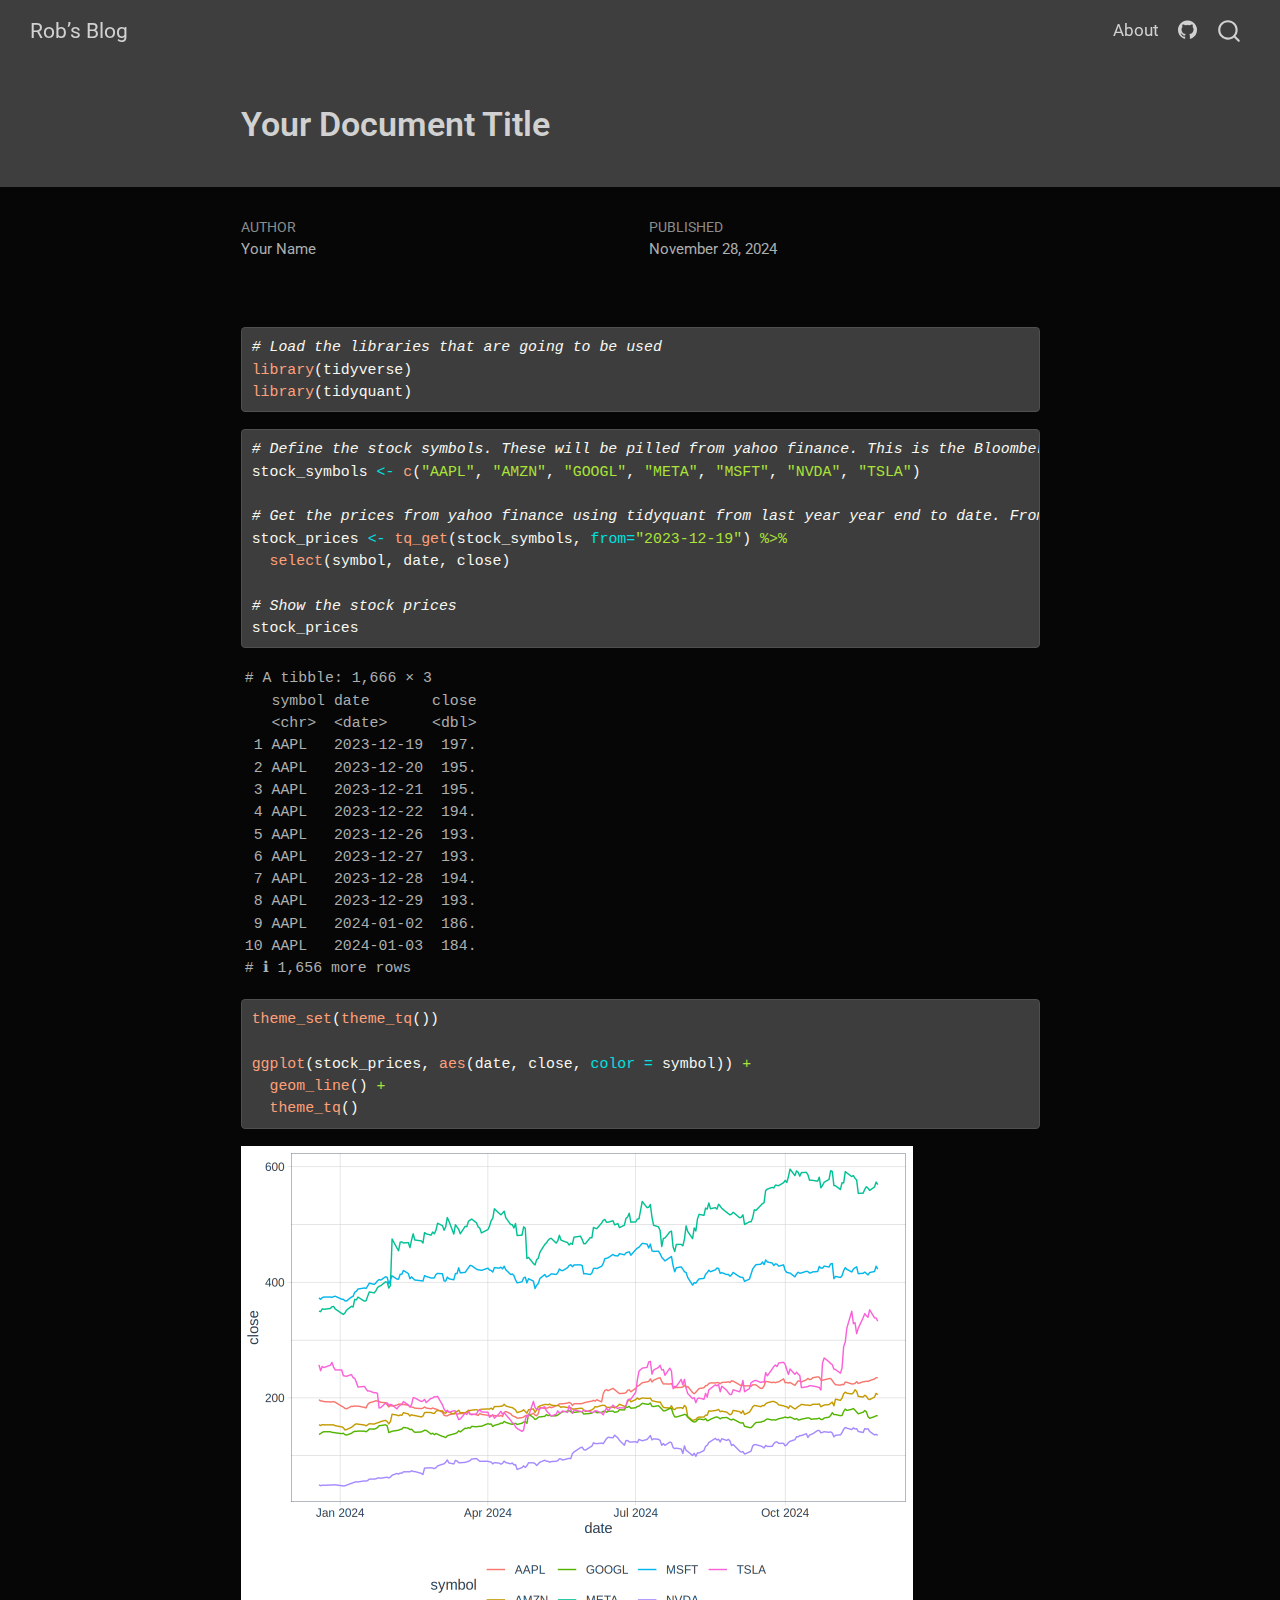
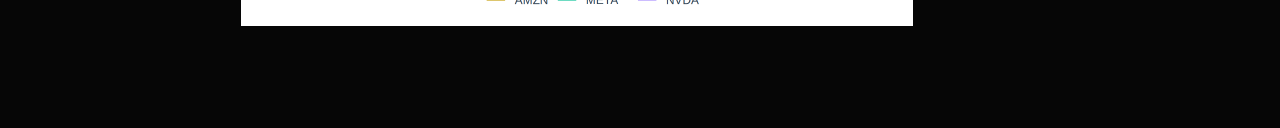
==== docs/posts/best-worst-market-returns2024/index.html @ 0ad59c63 "Commits for first blog" ====
<!DOCTYPE html>
<html xmlns="http://www.w3.org/1999/xhtml" lang="en" xml:lang="en"><head>

<meta charset="utf-8">
<meta name="generator" content="quarto-1.5.57">

<meta name="viewport" content="width=device-width, initial-scale=1.0, user-scalable=yes">

<meta name="author" content="Your Name">
<meta name="dcterms.date" content="2024-11-28">

<title>Your Document Title – Rob’s Blog</title>
<style>
code{white-space: pre-wrap;}
span.smallcaps{font-variant: small-caps;}
div.columns{display: flex; gap: min(4vw, 1.5em);}
div.column{flex: auto; overflow-x: auto;}
div.hanging-indent{margin-left: 1.5em; text-indent: -1.5em;}
ul.task-list{list-style: none;}
ul.task-list li input[type="checkbox"] {
  width: 0.8em;
  margin: 0 0.8em 0.2em -1em; /* quarto-specific, see https://github.com/quarto-dev/quarto-cli/issues/4556 */ 
  vertical-align: middle;
}
/* CSS for syntax highlighting */
pre > code.sourceCode { white-space: pre; position: relative; }
pre > code.sourceCode > span { line-height: 1.25; }
pre > code.sourceCode > span:empty { height: 1.2em; }
.sourceCode { overflow: visible; }
code.sourceCode > span { color: inherit; text-decoration: inherit; }
div.sourceCode { margin: 1em 0; }
pre.sourceCode { margin: 0; }
@media screen {
div.sourceCode { overflow: auto; }
}
@media print {
pre > code.sourceCode { white-space: pre-wrap; }
pre > code.sourceCode > span { display: inline-block; text-indent: -5em; padding-left: 5em; }
}
pre.numberSource code
  { counter-reset: source-line 0; }
pre.numberSource code > span
  { position: relative; left: -4em; counter-increment: source-line; }
pre.numberSource code > span > a:first-child::before
  { content: counter(source-line);
    position: relative; left: -1em; text-align: right; vertical-align: baseline;
    border: none; display: inline-block;
    -webkit-touch-callout: none; -webkit-user-select: none;
    -khtml-user-select: none; -moz-user-select: none;
    -ms-user-select: none; user-select: none;
    padding: 0 4px; width: 4em;
  }
pre.numberSource { margin-left: 3em;  padding-left: 4px; }
div.sourceCode
  {   }
@media screen {
pre > code.sourceCode > span > a:first-child::before { text-decoration: underline; }
}
</style>


<script src="../../site_libs/quarto-nav/quarto-nav.js"></script>
<script src="../../site_libs/quarto-nav/headroom.min.js"></script>
<script src="../../site_libs/clipboard/clipboard.min.js"></script>
<script src="../../site_libs/quarto-search/autocomplete.umd.js"></script>
<script src="../../site_libs/quarto-search/fuse.min.js"></script>
<script src="../../site_libs/quarto-search/quarto-search.js"></script>
<meta name="quarto:offset" content="../../">
<script src="../../site_libs/quarto-html/quarto.js"></script>
<script src="../../site_libs/quarto-html/popper.min.js"></script>
<script src="../../site_libs/quarto-html/tippy.umd.min.js"></script>
<script src="../../site_libs/quarto-html/anchor.min.js"></script>
<link href="../../site_libs/quarto-html/tippy.css" rel="stylesheet">
<link href="../../site_libs/quarto-html/quarto-syntax-highlighting-dark.css" rel="stylesheet" id="quarto-text-highlighting-styles">
<script src="../../site_libs/bootstrap/bootstrap.min.js"></script>
<link href="../../site_libs/bootstrap/bootstrap-icons.css" rel="stylesheet">
<link href="../../site_libs/bootstrap/bootstrap.min.css" rel="stylesheet" id="quarto-bootstrap" data-mode="dark">
<script id="quarto-search-options" type="application/json">{
  "location": "navbar",
  "copy-button": false,
  "collapse-after": 3,
  "panel-placement": "end",
  "type": "overlay",
  "limit": 50,
  "keyboard-shortcut": [
    "f",
    "/",
    "s"
  ],
  "show-item-context": false,
  "language": {
    "search-no-results-text": "No results",
    "search-matching-documents-text": "matching documents",
    "search-copy-link-title": "Copy link to search",
    "search-hide-matches-text": "Hide additional matches",
    "search-more-match-text": "more match in this document",
    "search-more-matches-text": "more matches in this document",
    "search-clear-button-title": "Clear",
    "search-text-placeholder": "",
    "search-detached-cancel-button-title": "Cancel",
    "search-submit-button-title": "Submit",
    "search-label": "Search"
  }
}</script>


<link rel="stylesheet" href="../../styles.css">
</head>

<body class="nav-fixed fullcontent">

<div id="quarto-search-results"></div>
  <header id="quarto-header" class="headroom fixed-top quarto-banner">
    <nav class="navbar navbar-expand-lg " data-bs-theme="dark">
      <div class="navbar-container container-fluid">
      <div class="navbar-brand-container mx-auto">
    <a class="navbar-brand" href="../../index.html">
    <span class="navbar-title">Rob’s Blog</span>
    </a>
  </div>
            <div id="quarto-search" class="" title="Search"></div>
          <button class="navbar-toggler" type="button" data-bs-toggle="collapse" data-bs-target="#navbarCollapse" aria-controls="navbarCollapse" role="menu" aria-expanded="false" aria-label="Toggle navigation" onclick="if (window.quartoToggleHeadroom) { window.quartoToggleHeadroom(); }">
  <span class="navbar-toggler-icon"></span>
</button>
          <div class="collapse navbar-collapse" id="navbarCollapse">
            <ul class="navbar-nav navbar-nav-scroll ms-auto">
  <li class="nav-item">
    <a class="nav-link" href="../../about.html"> 
<span class="menu-text">About</span></a>
  </li>  
  <li class="nav-item compact">
    <a class="nav-link" href="https://github.com/FranklinTheTank"> <i class="bi bi-github" role="img">
</i> 
<span class="menu-text"></span></a>
  </li>  
</ul>
          </div> <!-- /navcollapse -->
            <div class="quarto-navbar-tools">
</div>
      </div> <!-- /container-fluid -->
    </nav>
</header>
<!-- content -->
<header id="title-block-header" class="quarto-title-block default page-columns page-full">
  <div class="quarto-title-banner page-columns page-full">
    <div class="quarto-title column-body">
      <h1 class="title">Your Document Title</h1>
                      </div>
  </div>
    
  
  <div class="quarto-title-meta">

      <div>
      <div class="quarto-title-meta-heading">Author</div>
      <div class="quarto-title-meta-contents">
               <p>Your Name </p>
            </div>
    </div>
      
      <div>
      <div class="quarto-title-meta-heading">Published</div>
      <div class="quarto-title-meta-contents">
        <p class="date">November 28, 2024</p>
      </div>
    </div>
    
      
    </div>
    
  
  </header><div id="quarto-content" class="quarto-container page-columns page-rows-contents page-layout-article page-navbar">
<!-- sidebar -->
<!-- margin-sidebar -->
    
<!-- main -->
<main class="content quarto-banner-title-block" id="quarto-document-content">





<div class="cell">
<div class="sourceCode cell-code" id="cb1"><pre class="sourceCode r code-with-copy"><code class="sourceCode r"><span id="cb1-1"><a href="#cb1-1" aria-hidden="true" tabindex="-1"></a><span class="co"># Load the libraries that are going to be used</span></span>
<span id="cb1-2"><a href="#cb1-2" aria-hidden="true" tabindex="-1"></a><span class="fu">library</span>(tidyverse)</span>
<span id="cb1-3"><a href="#cb1-3" aria-hidden="true" tabindex="-1"></a><span class="fu">library</span>(tidyquant)</span></code><button title="Copy to Clipboard" class="code-copy-button"><i class="bi"></i></button></pre></div>
</div>
<div class="cell">
<div class="sourceCode cell-code" id="cb2"><pre class="sourceCode r code-with-copy"><code class="sourceCode r"><span id="cb2-1"><a href="#cb2-1" aria-hidden="true" tabindex="-1"></a><span class="co"># Define the stock symbols. These will be pilled from yahoo finance. This is the Bloomberg Magnificent 7.</span></span>
<span id="cb2-2"><a href="#cb2-2" aria-hidden="true" tabindex="-1"></a>stock_symbols <span class="ot">&lt;-</span> <span class="fu">c</span>(<span class="st">"AAPL"</span>, <span class="st">"AMZN"</span>, <span class="st">"GOOGL"</span>, <span class="st">"META"</span>, <span class="st">"MSFT"</span>, <span class="st">"NVDA"</span>, <span class="st">"TSLA"</span>)</span>
<span id="cb2-3"><a href="#cb2-3" aria-hidden="true" tabindex="-1"></a></span>
<span id="cb2-4"><a href="#cb2-4" aria-hidden="true" tabindex="-1"></a><span class="co"># Get the prices from yahoo finance using tidyquant from last year year end to date. From the original data that is pulled in, only keep the clsoing price and date for each symbol. IF there are errors, just rerun.``</span></span>
<span id="cb2-5"><a href="#cb2-5" aria-hidden="true" tabindex="-1"></a>stock_prices <span class="ot">&lt;-</span> <span class="fu">tq_get</span>(stock_symbols, <span class="at">from=</span><span class="st">"2023-12-19"</span>) <span class="sc">%&gt;%</span> </span>
<span id="cb2-6"><a href="#cb2-6" aria-hidden="true" tabindex="-1"></a>  <span class="fu">select</span>(symbol, date, close)</span>
<span id="cb2-7"><a href="#cb2-7" aria-hidden="true" tabindex="-1"></a></span>
<span id="cb2-8"><a href="#cb2-8" aria-hidden="true" tabindex="-1"></a><span class="co"># Show the stock prices</span></span>
<span id="cb2-9"><a href="#cb2-9" aria-hidden="true" tabindex="-1"></a>stock_prices</span></code><button title="Copy to Clipboard" class="code-copy-button"><i class="bi"></i></button></pre></div>
<div class="cell-output cell-output-stdout">
<pre><code># A tibble: 1,666 × 3
   symbol date       close
   &lt;chr&gt;  &lt;date&gt;     &lt;dbl&gt;
 1 AAPL   2023-12-19  197.
 2 AAPL   2023-12-20  195.
 3 AAPL   2023-12-21  195.
 4 AAPL   2023-12-22  194.
 5 AAPL   2023-12-26  193.
 6 AAPL   2023-12-27  193.
 7 AAPL   2023-12-28  194.
 8 AAPL   2023-12-29  193.
 9 AAPL   2024-01-02  186.
10 AAPL   2024-01-03  184.
# ℹ 1,656 more rows</code></pre>
</div>
</div>
<div class="cell">
<div class="sourceCode cell-code" id="cb4"><pre class="sourceCode r code-with-copy"><code class="sourceCode r"><span id="cb4-1"><a href="#cb4-1" aria-hidden="true" tabindex="-1"></a><span class="fu">theme_set</span>(<span class="fu">theme_tq</span>())</span>
<span id="cb4-2"><a href="#cb4-2" aria-hidden="true" tabindex="-1"></a></span>
<span id="cb4-3"><a href="#cb4-3" aria-hidden="true" tabindex="-1"></a><span class="fu">ggplot</span>(stock_prices, <span class="fu">aes</span>(date, close, <span class="at">color =</span> symbol)) <span class="sc">+</span></span>
<span id="cb4-4"><a href="#cb4-4" aria-hidden="true" tabindex="-1"></a>  <span class="fu">geom_line</span>() <span class="sc">+</span></span>
<span id="cb4-5"><a href="#cb4-5" aria-hidden="true" tabindex="-1"></a>  <span class="fu">theme_tq</span>()</span></code><button title="Copy to Clipboard" class="code-copy-button"><i class="bi"></i></button></pre></div>
<div class="cell-output-display">
<div>
<figure class="figure">
<p><img src="index_files/figure-html/unnamed-chunk-3-1.png" class="img-fluid figure-img" width="672"></p>
</figure>
</div>
</div>
</div>



</main> <!-- /main -->
<script id="quarto-html-after-body" type="application/javascript">
window.document.addEventListener("DOMContentLoaded", function (event) {
  const toggleBodyColorMode = (bsSheetEl) => {
    const mode = bsSheetEl.getAttribute("data-mode");
    const bodyEl = window.document.querySelector("body");
    if (mode === "dark") {
      bodyEl.classList.add("quarto-dark");
      bodyEl.classList.remove("quarto-light");
    } else {
      bodyEl.classList.add("quarto-light");
      bodyEl.classList.remove("quarto-dark");
    }
  }
  const toggleBodyColorPrimary = () => {
    const bsSheetEl = window.document.querySelector("link#quarto-bootstrap");
    if (bsSheetEl) {
      toggleBodyColorMode(bsSheetEl);
    }
  }
  toggleBodyColorPrimary();  
  const icon = "";
  const anchorJS = new window.AnchorJS();
  anchorJS.options = {
    placement: 'right',
    icon: icon
  };
  anchorJS.add('.anchored');
  const isCodeAnnotation = (el) => {
    for (const clz of el.classList) {
      if (clz.startsWith('code-annotation-')) {                     
        return true;
      }
    }
    return false;
  }
  const onCopySuccess = function(e) {
    // button target
    const button = e.trigger;
    // don't keep focus
    button.blur();
    // flash "checked"
    button.classList.add('code-copy-button-checked');
    var currentTitle = button.getAttribute("title");
    button.setAttribute("title", "Copied!");
    let tooltip;
    if (window.bootstrap) {
      button.setAttribute("data-bs-toggle", "tooltip");
      button.setAttribute("data-bs-placement", "left");
      button.setAttribute("data-bs-title", "Copied!");
      tooltip = new bootstrap.Tooltip(button, 
        { trigger: "manual", 
          customClass: "code-copy-button-tooltip",
          offset: [0, -8]});
      tooltip.show();    
    }
    setTimeout(function() {
      if (tooltip) {
        tooltip.hide();
        button.removeAttribute("data-bs-title");
        button.removeAttribute("data-bs-toggle");
        button.removeAttribute("data-bs-placement");
      }
      button.setAttribute("title", currentTitle);
      button.classList.remove('code-copy-button-checked');
    }, 1000);
    // clear code selection
    e.clearSelection();
  }
  const getTextToCopy = function(trigger) {
      const codeEl = trigger.previousElementSibling.cloneNode(true);
      for (const childEl of codeEl.children) {
        if (isCodeAnnotation(childEl)) {
          childEl.remove();
        }
      }
      return codeEl.innerText;
  }
  const clipboard = new window.ClipboardJS('.code-copy-button:not([data-in-quarto-modal])', {
    text: getTextToCopy
  });
  clipboard.on('success', onCopySuccess);
  if (window.document.getElementById('quarto-embedded-source-code-modal')) {
    // For code content inside modals, clipBoardJS needs to be initialized with a container option
    // TODO: Check when it could be a function (https://github.com/zenorocha/clipboard.js/issues/860)
    const clipboardModal = new window.ClipboardJS('.code-copy-button[data-in-quarto-modal]', {
      text: getTextToCopy,
      container: window.document.getElementById('quarto-embedded-source-code-modal')
    });
    clipboardModal.on('success', onCopySuccess);
  }
    var localhostRegex = new RegExp(/^(?:http|https):\/\/localhost\:?[0-9]*\//);
    var mailtoRegex = new RegExp(/^mailto:/);
      var filterRegex = new RegExp('/' + window.location.host + '/');
    var isInternal = (href) => {
        return filterRegex.test(href) || localhostRegex.test(href) || mailtoRegex.test(href);
    }
    // Inspect non-navigation links and adorn them if external
 	var links = window.document.querySelectorAll('a[href]:not(.nav-link):not(.navbar-brand):not(.toc-action):not(.sidebar-link):not(.sidebar-item-toggle):not(.pagination-link):not(.no-external):not([aria-hidden]):not(.dropdown-item):not(.quarto-navigation-tool):not(.about-link)');
    for (var i=0; i<links.length; i++) {
      const link = links[i];
      if (!isInternal(link.href)) {
        // undo the damage that might have been done by quarto-nav.js in the case of
        // links that we want to consider external
        if (link.dataset.originalHref !== undefined) {
          link.href = link.dataset.originalHref;
        }
      }
    }
  function tippyHover(el, contentFn, onTriggerFn, onUntriggerFn) {
    const config = {
      allowHTML: true,
      maxWidth: 500,
      delay: 100,
      arrow: false,
      appendTo: function(el) {
          return el.parentElement;
      },
      interactive: true,
      interactiveBorder: 10,
      theme: 'quarto',
      placement: 'bottom-start',
    };
    if (contentFn) {
      config.content = contentFn;
    }
    if (onTriggerFn) {
      config.onTrigger = onTriggerFn;
    }
    if (onUntriggerFn) {
      config.onUntrigger = onUntriggerFn;
    }
    window.tippy(el, config); 
  }
  const noterefs = window.document.querySelectorAll('a[role="doc-noteref"]');
  for (var i=0; i<noterefs.length; i++) {
    const ref = noterefs[i];
    tippyHover(ref, function() {
      // use id or data attribute instead here
      let href = ref.getAttribute('data-footnote-href') || ref.getAttribute('href');
      try { href = new URL(href).hash; } catch {}
      const id = href.replace(/^#\/?/, "");
      const note = window.document.getElementById(id);
      if (note) {
        return note.innerHTML;
      } else {
        return "";
      }
    });
  }
  const xrefs = window.document.querySelectorAll('a.quarto-xref');
  const processXRef = (id, note) => {
    // Strip column container classes
    const stripColumnClz = (el) => {
      el.classList.remove("page-full", "page-columns");
      if (el.children) {
        for (const child of el.children) {
          stripColumnClz(child);
        }
      }
    }
    stripColumnClz(note)
    if (id === null || id.startsWith('sec-')) {
      // Special case sections, only their first couple elements
      const container = document.createElement("div");
      if (note.children && note.children.length > 2) {
        container.appendChild(note.children[0].cloneNode(true));
        for (let i = 1; i < note.children.length; i++) {
          const child = note.children[i];
          if (child.tagName === "P" && child.innerText === "") {
            continue;
          } else {
            container.appendChild(child.cloneNode(true));
            break;
          }
        }
        if (window.Quarto?.typesetMath) {
          window.Quarto.typesetMath(container);
        }
        return container.innerHTML
      } else {
        if (window.Quarto?.typesetMath) {
          window.Quarto.typesetMath(note);
        }
        return note.innerHTML;
      }
    } else {
      // Remove any anchor links if they are present
      const anchorLink = note.querySelector('a.anchorjs-link');
      if (anchorLink) {
        anchorLink.remove();
      }
      if (window.Quarto?.typesetMath) {
        window.Quarto.typesetMath(note);
      }
      // TODO in 1.5, we should make sure this works without a callout special case
      if (note.classList.contains("callout")) {
        return note.outerHTML;
      } else {
        return note.innerHTML;
      }
    }
  }
  for (var i=0; i<xrefs.length; i++) {
    const xref = xrefs[i];
    tippyHover(xref, undefined, function(instance) {
      instance.disable();
      let url = xref.getAttribute('href');
      let hash = undefined; 
      if (url.startsWith('#')) {
        hash = url;
      } else {
        try { hash = new URL(url).hash; } catch {}
      }
      if (hash) {
        const id = hash.replace(/^#\/?/, "");
        const note = window.document.getElementById(id);
        if (note !== null) {
          try {
            const html = processXRef(id, note.cloneNode(true));
            instance.setContent(html);
          } finally {
            instance.enable();
            instance.show();
          }
        } else {
          // See if we can fetch this
          fetch(url.split('#')[0])
          .then(res => res.text())
          .then(html => {
            const parser = new DOMParser();
            const htmlDoc = parser.parseFromString(html, "text/html");
            const note = htmlDoc.getElementById(id);
            if (note !== null) {
              const html = processXRef(id, note);
              instance.setContent(html);
            } 
          }).finally(() => {
            instance.enable();
            instance.show();
          });
        }
      } else {
        // See if we can fetch a full url (with no hash to target)
        // This is a special case and we should probably do some content thinning / targeting
        fetch(url)
        .then(res => res.text())
        .then(html => {
          const parser = new DOMParser();
          const htmlDoc = parser.parseFromString(html, "text/html");
          const note = htmlDoc.querySelector('main.content');
          if (note !== null) {
            // This should only happen for chapter cross references
            // (since there is no id in the URL)
            // remove the first header
            if (note.children.length > 0 && note.children[0].tagName === "HEADER") {
              note.children[0].remove();
            }
            const html = processXRef(null, note);
            instance.setContent(html);
          } 
        }).finally(() => {
          instance.enable();
          instance.show();
        });
      }
    }, function(instance) {
    });
  }
      let selectedAnnoteEl;
      const selectorForAnnotation = ( cell, annotation) => {
        let cellAttr = 'data-code-cell="' + cell + '"';
        let lineAttr = 'data-code-annotation="' +  annotation + '"';
        const selector = 'span[' + cellAttr + '][' + lineAttr + ']';
        return selector;
      }
      const selectCodeLines = (annoteEl) => {
        const doc = window.document;
        const targetCell = annoteEl.getAttribute("data-target-cell");
        const targetAnnotation = annoteEl.getAttribute("data-target-annotation");
        const annoteSpan = window.document.querySelector(selectorForAnnotation(targetCell, targetAnnotation));
        const lines = annoteSpan.getAttribute("data-code-lines").split(",");
        const lineIds = lines.map((line) => {
          return targetCell + "-" + line;
        })
        let top = null;
        let height = null;
        let parent = null;
        if (lineIds.length > 0) {
            //compute the position of the single el (top and bottom and make a div)
            const el = window.document.getElementById(lineIds[0]);
            top = el.offsetTop;
            height = el.offsetHeight;
            parent = el.parentElement.parentElement;
          if (lineIds.length > 1) {
            const lastEl = window.document.getElementById(lineIds[lineIds.length - 1]);
            const bottom = lastEl.offsetTop + lastEl.offsetHeight;
            height = bottom - top;
          }
          if (top !== null && height !== null && parent !== null) {
            // cook up a div (if necessary) and position it 
            let div = window.document.getElementById("code-annotation-line-highlight");
            if (div === null) {
              div = window.document.createElement("div");
              div.setAttribute("id", "code-annotation-line-highlight");
              div.style.position = 'absolute';
              parent.appendChild(div);
            }
            div.style.top = top - 2 + "px";
            div.style.height = height + 4 + "px";
            div.style.left = 0;
            let gutterDiv = window.document.getElementById("code-annotation-line-highlight-gutter");
            if (gutterDiv === null) {
              gutterDiv = window.document.createElement("div");
              gutterDiv.setAttribute("id", "code-annotation-line-highlight-gutter");
              gutterDiv.style.position = 'absolute';
              const codeCell = window.document.getElementById(targetCell);
              const gutter = codeCell.querySelector('.code-annotation-gutter');
              gutter.appendChild(gutterDiv);
            }
            gutterDiv.style.top = top - 2 + "px";
            gutterDiv.style.height = height + 4 + "px";
          }
          selectedAnnoteEl = annoteEl;
        }
      };
      const unselectCodeLines = () => {
        const elementsIds = ["code-annotation-line-highlight", "code-annotation-line-highlight-gutter"];
        elementsIds.forEach((elId) => {
          const div = window.document.getElementById(elId);
          if (div) {
            div.remove();
          }
        });
        selectedAnnoteEl = undefined;
      };
        // Handle positioning of the toggle
    window.addEventListener(
      "resize",
      throttle(() => {
        elRect = undefined;
        if (selectedAnnoteEl) {
          selectCodeLines(selectedAnnoteEl);
        }
      }, 10)
    );
    function throttle(fn, ms) {
    let throttle = false;
    let timer;
      return (...args) => {
        if(!throttle) { // first call gets through
            fn.apply(this, args);
            throttle = true;
        } else { // all the others get throttled
            if(timer) clearTimeout(timer); // cancel #2
            timer = setTimeout(() => {
              fn.apply(this, args);
              timer = throttle = false;
            }, ms);
        }
      };
    }
      // Attach click handler to the DT
      const annoteDls = window.document.querySelectorAll('dt[data-target-cell]');
      for (const annoteDlNode of annoteDls) {
        annoteDlNode.addEventListener('click', (event) => {
          const clickedEl = event.target;
          if (clickedEl !== selectedAnnoteEl) {
            unselectCodeLines();
            const activeEl = window.document.querySelector('dt[data-target-cell].code-annotation-active');
            if (activeEl) {
              activeEl.classList.remove('code-annotation-active');
            }
            selectCodeLines(clickedEl);
            clickedEl.classList.add('code-annotation-active');
          } else {
            // Unselect the line
            unselectCodeLines();
            clickedEl.classList.remove('code-annotation-active');
          }
        });
      }
  const findCites = (el) => {
    const parentEl = el.parentElement;
    if (parentEl) {
      const cites = parentEl.dataset.cites;
      if (cites) {
        return {
          el,
          cites: cites.split(' ')
        };
      } else {
        return findCites(el.parentElement)
      }
    } else {
      return undefined;
    }
  };
  var bibliorefs = window.document.querySelectorAll('a[role="doc-biblioref"]');
  for (var i=0; i<bibliorefs.length; i++) {
    const ref = bibliorefs[i];
    const citeInfo = findCites(ref);
    if (citeInfo) {
      tippyHover(citeInfo.el, function() {
        var popup = window.document.createElement('div');
        citeInfo.cites.forEach(function(cite) {
          var citeDiv = window.document.createElement('div');
          citeDiv.classList.add('hanging-indent');
          citeDiv.classList.add('csl-entry');
          var biblioDiv = window.document.getElementById('ref-' + cite);
          if (biblioDiv) {
            citeDiv.innerHTML = biblioDiv.innerHTML;
          }
          popup.appendChild(citeDiv);
        });
        return popup.innerHTML;
      });
    }
  }
});
</script>
</div> <!-- /content -->




</body></html>
---- docs/site_libs/quarto-html/tippy.css ----
.tippy-box[data-animation=fade][data-state=hidden]{opacity:0}[data-tippy-root]{max-width:calc(100vw - 10px)}.tippy-box{position:relative;background-color:#333;color:#fff;border-radius:4px;font-size:14px;line-height:1.4;white-space:normal;outline:0;transition-property:transform,visibility,opacity}.tippy-box[data-placement^=top]>.tippy-arrow{bottom:0}.tippy-box[data-placement^=top]>.tippy-arrow:before{bottom:-7px;left:0;border-width:8px 8px 0;border-top-color:initial;transform-origin:center top}.tippy-box[data-placement^=bottom]>.tippy-arrow{top:0}.tippy-box[data-placement^=bottom]>.tippy-arrow:before{top:-7px;left:0;border-width:0 8px 8px;border-bottom-color:initial;transform-origin:center bottom}.tippy-box[data-placement^=left]>.tippy-arrow{right:0}.tippy-box[data-placement^=left]>.tippy-arrow:before{border-width:8px 0 8px 8px;border-left-color:initial;right:-7px;transform-origin:center left}.tippy-box[data-placement^=right]>.tippy-arrow{left:0}.tippy-box[data-placement^=right]>.tippy-arrow:before{left:-7px;border-width:8px 8px 8px 0;border-right-color:initial;transform-origin:center right}.tippy-box[data-inertia][data-state=visible]{transition-timing-function:cubic-bezier(.54,1.5,.38,1.11)}.tippy-arrow{width:16px;height:16px;color:#333}.tippy-arrow:before{content:"";position:absolute;border-color:transparent;border-style:solid}.tippy-content{position:relative;padding:5px 9px;z-index:1}
---- docs/site_libs/quarto-html/quarto-syntax-highlighting-dark.css ----
/* quarto syntax highlight colors */
:root {
  --quarto-hl-al-color: #f07178;
  --quarto-hl-an-color: #d4d0ab;
  --quarto-hl-at-color: #00e0e0;
  --quarto-hl-bn-color: #d4d0ab;
  --quarto-hl-bu-color: #abe338;
  --quarto-hl-ch-color: #abe338;
  --quarto-hl-co-color: #f8f8f2;
  --quarto-hl-cv-color: #ffd700;
  --quarto-hl-cn-color: #ffd700;
  --quarto-hl-cf-color: #ffa07a;
  --quarto-hl-dt-color: #ffa07a;
  --quarto-hl-dv-color: #d4d0ab;
  --quarto-hl-do-color: #f8f8f2;
  --quarto-hl-er-color: #f07178;
  --quarto-hl-ex-color: #00e0e0;
  --quarto-hl-fl-color: #d4d0ab;
  --quarto-hl-fu-color: #ffa07a;
  --quarto-hl-im-color: #abe338;
  --quarto-hl-in-color: #d4d0ab;
  --quarto-hl-kw-color: #ffa07a;
  --quarto-hl-op-color: #ffa07a;
  --quarto-hl-ot-color: #00e0e0;
  --quarto-hl-pp-color: #dcc6e0;
  --quarto-hl-re-color: #00e0e0;
  --quarto-hl-sc-color: #abe338;
  --quarto-hl-ss-color: #abe338;
  --quarto-hl-st-color: #abe338;
  --quarto-hl-va-color: #00e0e0;
  --quarto-hl-vs-color: #abe338;
  --quarto-hl-wa-color: #dcc6e0;
}

/* other quarto variables */
:root {
  --quarto-font-monospace: SFMono-Regular, Menlo, Monaco, Consolas, "Liberation Mono", "Courier New", monospace;
}

code span.al {
  background-color: #2a0f15;
  font-weight: bold;
  color: #f07178;
}

code span.an {
  color: #d4d0ab;
}

code span.at {
  color: #00e0e0;
}

code span.bn {
  color: #d4d0ab;
}

code span.bu {
  color: #abe338;
}

code span.ch {
  color: #abe338;
}

code span.co {
  font-style: italic;
  color: #f8f8f2;
}

code span.cv {
  color: #ffd700;
}

code span.cn {
  color: #ffd700;
}

code span.cf {
  font-weight: bold;
  color: #ffa07a;
}

code span.dt {
  color: #ffa07a;
}

code span.dv {
  color: #d4d0ab;
}

code span.do {
  color: #f8f8f2;
}

code span.er {
  color: #f07178;
  text-decoration: underline;
}

code span.ex {
  font-weight: bold;
  color: #00e0e0;
}

code span.fl {
  color: #d4d0ab;
}

code span.fu {
  color: #ffa07a;
}

code span.im {
  color: #abe338;
}

code span.in {
  color: #d4d0ab;
}

code span.kw {
  font-weight: bold;
  color: #ffa07a;
}

pre > code.sourceCode > span {
  color: #f8f8f2;
}

code span {
  color: #f8f8f2;
}

code.sourceCode > span {
  color: #f8f8f2;
}

div.sourceCode,
div.sourceCode pre.sourceCode {
  color: #f8f8f2;
}

code span.op {
  color: #ffa07a;
}

code span.ot {
  color: #00e0e0;
}

code span.pp {
  color: #dcc6e0;
}

code span.re {
  background-color: #f8f8f2;
  color: #00e0e0;
}

code span.sc {
  color: #abe338;
}

code span.ss {
  color: #abe338;
}

code span.st {
  color: #abe338;
}

code span.va {
  color: #00e0e0;
}

code span.vs {
  color: #abe338;
}

code span.wa {
  color: #dcc6e0;
}

.prevent-inlining {
  content: "</";
}

/*# sourceMappingURL=935a306eefa94366c21e1a970dddb765.css.map */
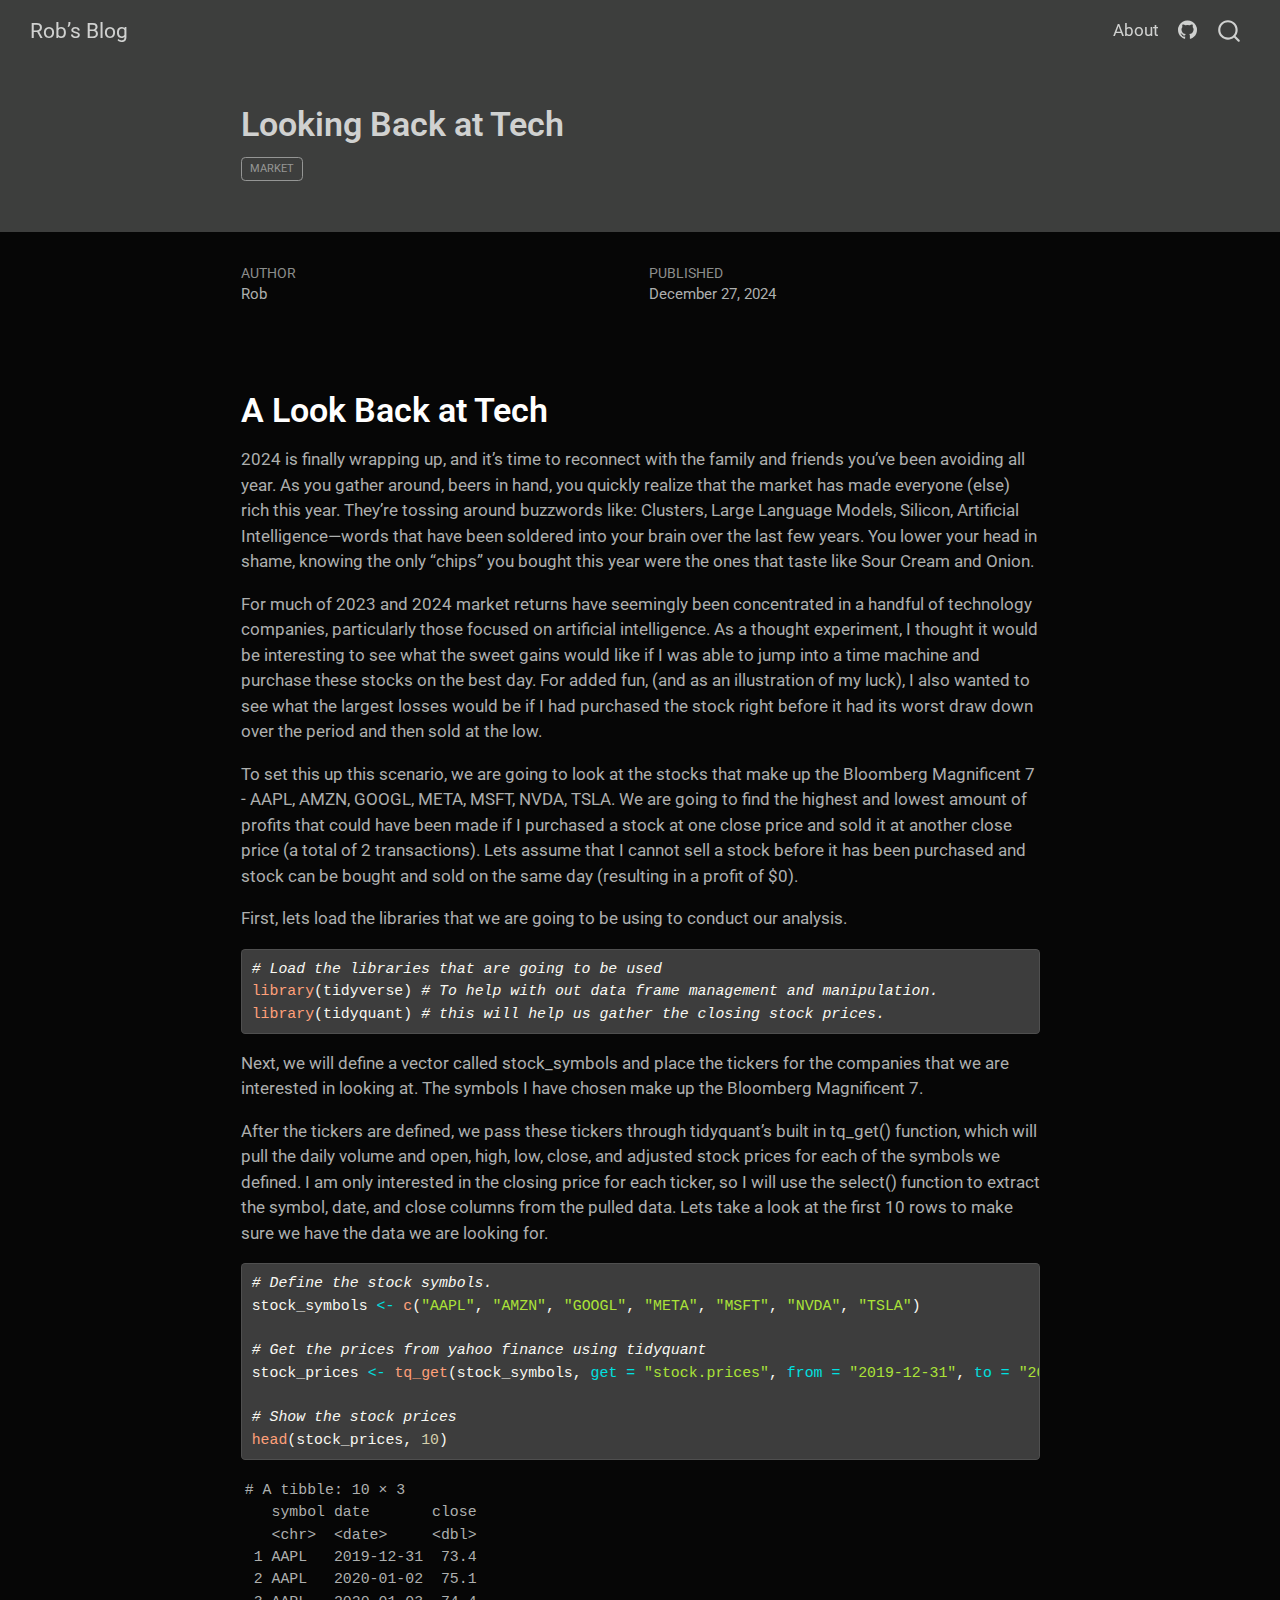
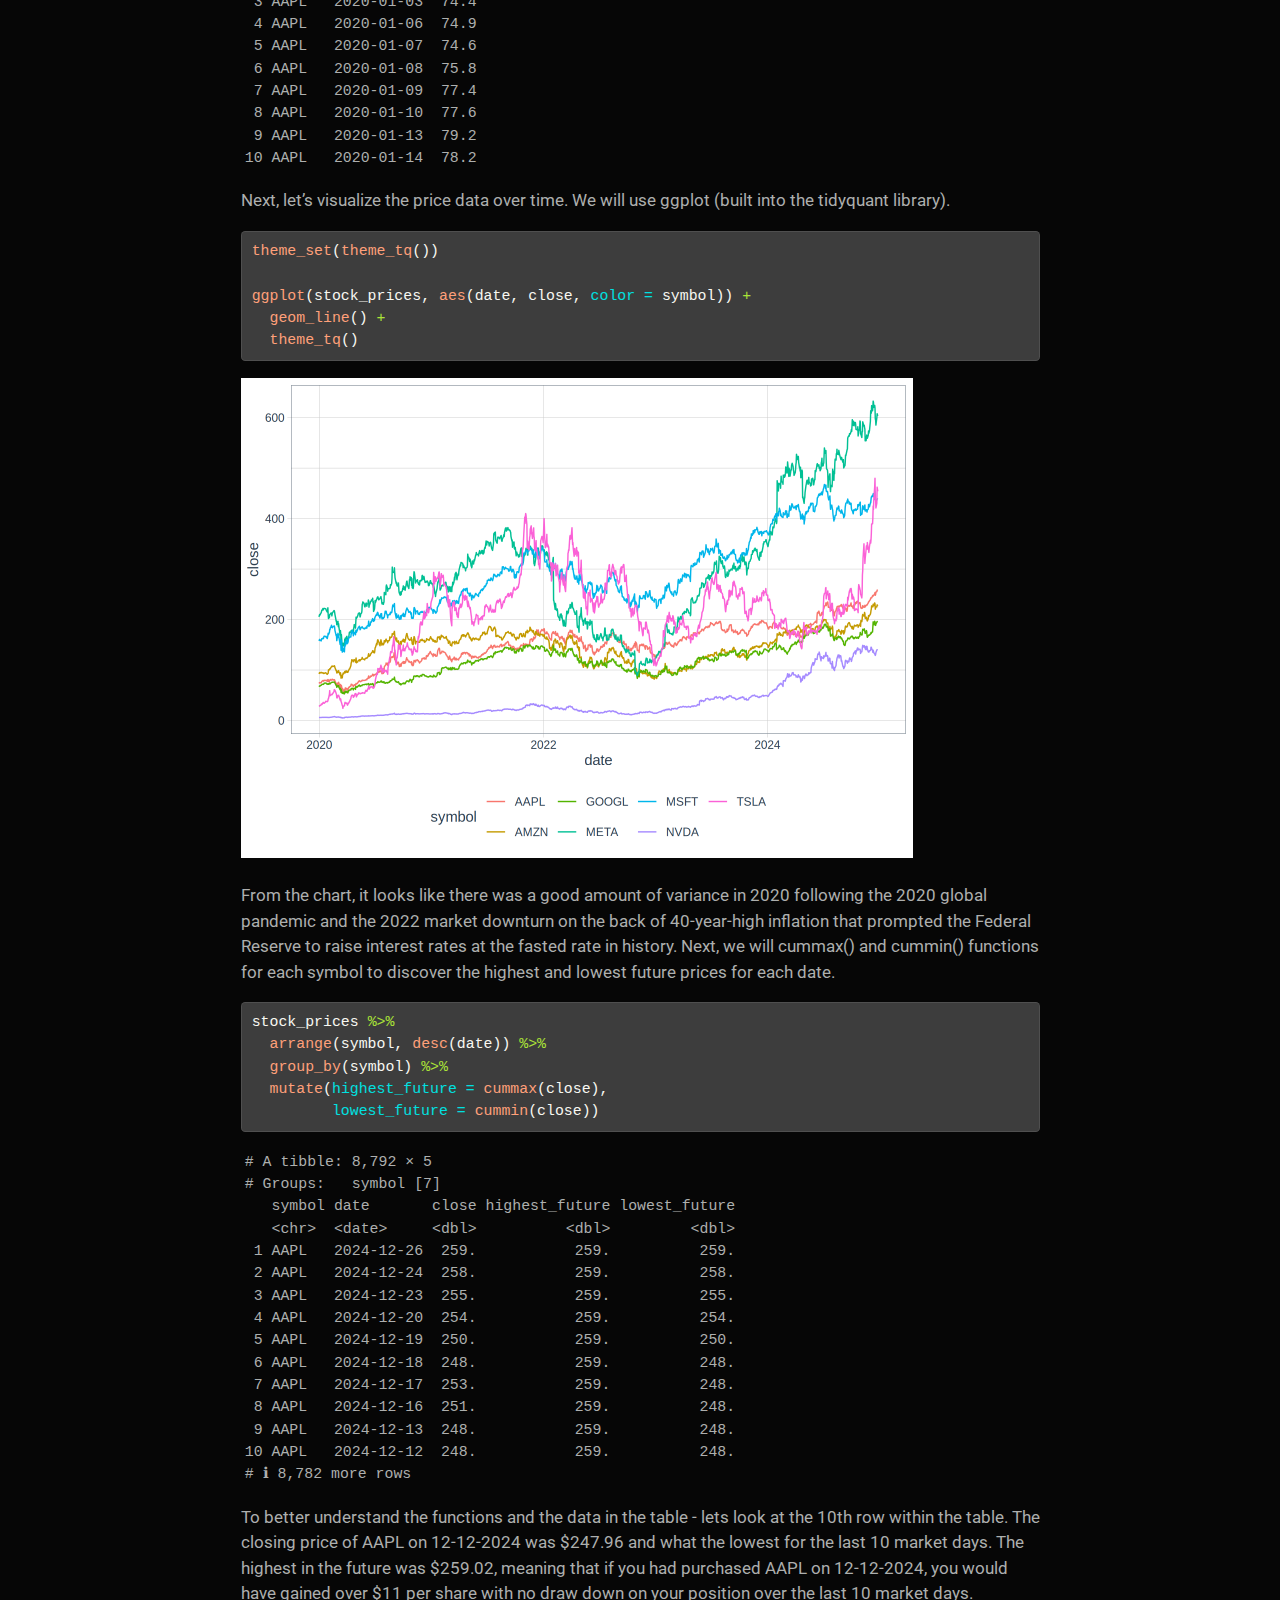
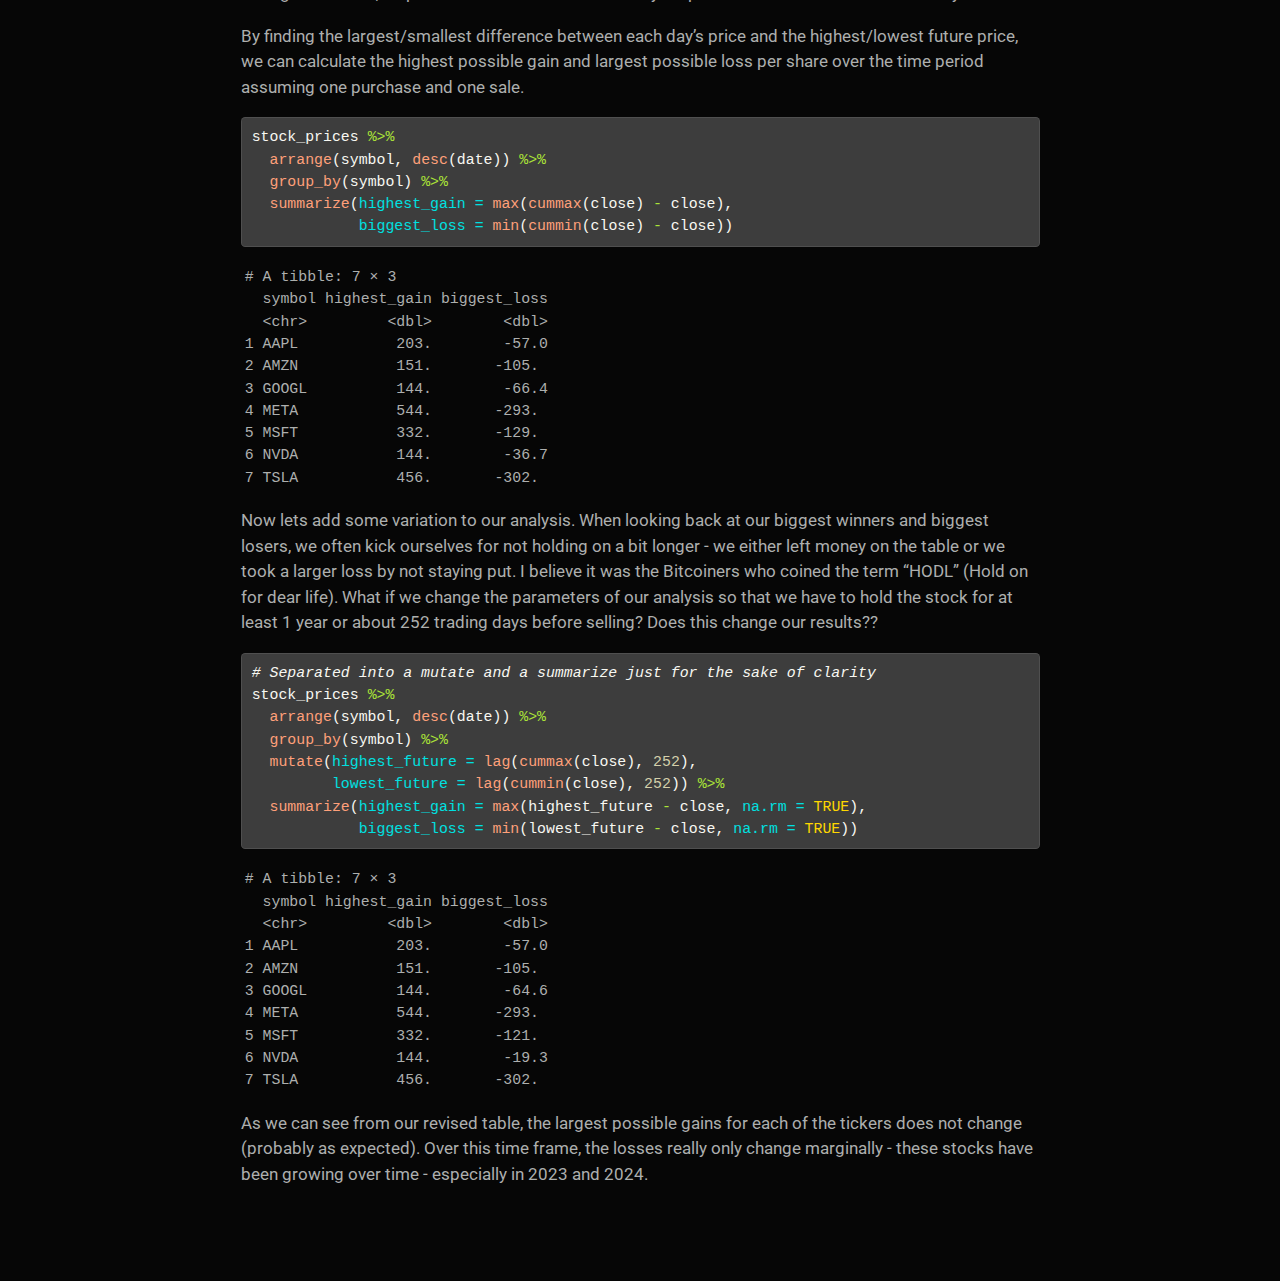
==== commit 552e400b: "look back post render commit" ====
--- a/docs/posts/best-worst-market-returns2024/index.html
+++ b/docs/posts/best-worst-market-returns2024/index.html
@@ -6,10 +6,10 @@
 
 <meta name="viewport" content="width=device-width, initial-scale=1.0, user-scalable=yes">
 
-<meta name="author" content="Your Name">
-<meta name="dcterms.date" content="2024-11-28">
-
-<title>Your Document Title – Rob’s Blog</title>
+<meta name="author" content="Rob">
+<meta name="dcterms.date" content="2024-12-27">
+
+<title>Looking Back at Tech – Rob’s Blog</title>
 <style>
 code{white-space: pre-wrap;}
 span.smallcaps{font-variant: small-caps;}
@@ -144,8 +144,11 @@
 <header id="title-block-header" class="quarto-title-block default page-columns page-full">
   <div class="quarto-title-banner page-columns page-full">
     <div class="quarto-title column-body">
-      <h1 class="title">Your Document Title</h1>
-                      </div>
+      <h1 class="title">Looking Back at Tech</h1>
+                                <div class="quarto-categories">
+                <div class="quarto-category">market</div>
+              </div>
+                  </div>
   </div>
     
   
@@ -154,14 +157,14 @@
       <div>
       <div class="quarto-title-meta-heading">Author</div>
       <div class="quarto-title-meta-contents">
-               <p>Your Name </p>
+               <p>Rob </p>
             </div>
     </div>
       
       <div>
       <div class="quarto-title-meta-heading">Published</div>
       <div class="quarto-title-meta-contents">
-        <p class="date">November 28, 2024</p>
+        <p class="date">December 27, 2024</p>
       </div>
     </div>
     
@@ -180,38 +183,45 @@
 
 
 
+<section id="a-look-back-at-tech" class="level1">
+<h1>A Look Back at Tech</h1>
+<p>2024 is finally wrapping up, and it’s time to reconnect with the family and friends you’ve been avoiding all year. As you gather around, beers in hand, you quickly realize that the market has made everyone (else) rich this year. They’re tossing around buzzwords like: Clusters, Large Language Models, Silicon, Artificial Intelligence—words that have been soldered into your brain over the last few years. You lower your head in shame, knowing the only “chips” you bought this year were the ones that taste like Sour Cream and Onion.</p>
+<p>For much of 2023 and 2024 market returns have seemingly been concentrated in a handful of technology companies, particularly those focused on artificial intelligence. As a thought experiment, I thought it would be interesting to see what the sweet gains would like if I was able to jump into a time machine and purchase these stocks on the best day. For added fun, (and as an illustration of my luck), I also wanted to see what the largest losses would be if I had purchased the stock right before it had its worst draw down over the period and then sold at the low.</p>
+<p>To set this up this scenario, we are going to look at the stocks that make up the Bloomberg Magnificent 7 - AAPL, AMZN, GOOGL, META, MSFT, NVDA, TSLA. We are going to find the highest and lowest amount of profits that could have been made if I purchased a stock at one close price and sold it at another close price (a total of 2 transactions). Lets assume that I cannot sell a stock before it has been purchased and stock can be bought and sold on the same day (resulting in a profit of $0).</p>
+<p>First, lets load the libraries that we are going to be using to conduct our analysis.</p>
 <div class="cell">
 <div class="sourceCode cell-code" id="cb1"><pre class="sourceCode r code-with-copy"><code class="sourceCode r"><span id="cb1-1"><a href="#cb1-1" aria-hidden="true" tabindex="-1"></a><span class="co"># Load the libraries that are going to be used</span></span>
-<span id="cb1-2"><a href="#cb1-2" aria-hidden="true" tabindex="-1"></a><span class="fu">library</span>(tidyverse)</span>
-<span id="cb1-3"><a href="#cb1-3" aria-hidden="true" tabindex="-1"></a><span class="fu">library</span>(tidyquant)</span></code><button title="Copy to Clipboard" class="code-copy-button"><i class="bi"></i></button></pre></div>
-</div>
+<span id="cb1-2"><a href="#cb1-2" aria-hidden="true" tabindex="-1"></a><span class="fu">library</span>(tidyverse) <span class="co"># To help with out data frame management and manipulation.</span></span>
+<span id="cb1-3"><a href="#cb1-3" aria-hidden="true" tabindex="-1"></a><span class="fu">library</span>(tidyquant) <span class="co"># this will help us gather the closing stock prices. </span></span></code><button title="Copy to Clipboard" class="code-copy-button"><i class="bi"></i></button></pre></div>
+</div>
+<p>Next, we will define a vector called stock_symbols and place the tickers for the companies that we are interested in looking at. The symbols I have chosen make up the Bloomberg Magnificent 7.</p>
+<p>After the tickers are defined, we pass these tickers through tidyquant’s built in tq_get() function, which will pull the daily volume and open, high, low, close, and adjusted stock prices for each of the symbols we defined. I am only interested in the closing price for each ticker, so I will use the select() function to extract the symbol, date, and close columns from the pulled data. Lets take a look at the first 10 rows to make sure we have the data we are looking for.</p>
 <div class="cell">
-<div class="sourceCode cell-code" id="cb2"><pre class="sourceCode r code-with-copy"><code class="sourceCode r"><span id="cb2-1"><a href="#cb2-1" aria-hidden="true" tabindex="-1"></a><span class="co"># Define the stock symbols. These will be pilled from yahoo finance. This is the Bloomberg Magnificent 7.</span></span>
+<div class="sourceCode cell-code" id="cb2"><pre class="sourceCode r code-with-copy"><code class="sourceCode r"><span id="cb2-1"><a href="#cb2-1" aria-hidden="true" tabindex="-1"></a><span class="co"># Define the stock symbols.</span></span>
 <span id="cb2-2"><a href="#cb2-2" aria-hidden="true" tabindex="-1"></a>stock_symbols <span class="ot">&lt;-</span> <span class="fu">c</span>(<span class="st">"AAPL"</span>, <span class="st">"AMZN"</span>, <span class="st">"GOOGL"</span>, <span class="st">"META"</span>, <span class="st">"MSFT"</span>, <span class="st">"NVDA"</span>, <span class="st">"TSLA"</span>)</span>
 <span id="cb2-3"><a href="#cb2-3" aria-hidden="true" tabindex="-1"></a></span>
-<span id="cb2-4"><a href="#cb2-4" aria-hidden="true" tabindex="-1"></a><span class="co"># Get the prices from yahoo finance using tidyquant from last year year end to date. From the original data that is pulled in, only keep the clsoing price and date for each symbol. IF there are errors, just rerun.``</span></span>
-<span id="cb2-5"><a href="#cb2-5" aria-hidden="true" tabindex="-1"></a>stock_prices <span class="ot">&lt;-</span> <span class="fu">tq_get</span>(stock_symbols, <span class="at">from=</span><span class="st">"2023-12-19"</span>) <span class="sc">%&gt;%</span> </span>
-<span id="cb2-6"><a href="#cb2-6" aria-hidden="true" tabindex="-1"></a>  <span class="fu">select</span>(symbol, date, close)</span>
-<span id="cb2-7"><a href="#cb2-7" aria-hidden="true" tabindex="-1"></a></span>
-<span id="cb2-8"><a href="#cb2-8" aria-hidden="true" tabindex="-1"></a><span class="co"># Show the stock prices</span></span>
-<span id="cb2-9"><a href="#cb2-9" aria-hidden="true" tabindex="-1"></a>stock_prices</span></code><button title="Copy to Clipboard" class="code-copy-button"><i class="bi"></i></button></pre></div>
+<span id="cb2-4"><a href="#cb2-4" aria-hidden="true" tabindex="-1"></a><span class="co"># Get the prices from yahoo finance using tidyquant</span></span>
+<span id="cb2-5"><a href="#cb2-5" aria-hidden="true" tabindex="-1"></a>stock_prices <span class="ot">&lt;-</span> <span class="fu">tq_get</span>(stock_symbols, <span class="at">get =</span> <span class="st">"stock.prices"</span>, <span class="at">from =</span> <span class="st">"2019-12-31"</span>, <span class="at">to =</span> <span class="st">"2024-12-27"</span>) <span class="sc">%&gt;%</span> <span class="fu">select</span>(symbol, date, close)</span>
+<span id="cb2-6"><a href="#cb2-6" aria-hidden="true" tabindex="-1"></a></span>
+<span id="cb2-7"><a href="#cb2-7" aria-hidden="true" tabindex="-1"></a><span class="co"># Show the stock prices</span></span>
+<span id="cb2-8"><a href="#cb2-8" aria-hidden="true" tabindex="-1"></a><span class="fu">head</span>(stock_prices, <span class="dv">10</span>)</span></code><button title="Copy to Clipboard" class="code-copy-button"><i class="bi"></i></button></pre></div>
 <div class="cell-output cell-output-stdout">
-<pre><code># A tibble: 1,666 × 3
+<pre><code># A tibble: 10 × 3
    symbol date       close
    &lt;chr&gt;  &lt;date&gt;     &lt;dbl&gt;
- 1 AAPL   2023-12-19  197.
- 2 AAPL   2023-12-20  195.
- 3 AAPL   2023-12-21  195.
- 4 AAPL   2023-12-22  194.
- 5 AAPL   2023-12-26  193.
- 6 AAPL   2023-12-27  193.
- 7 AAPL   2023-12-28  194.
- 8 AAPL   2023-12-29  193.
- 9 AAPL   2024-01-02  186.
-10 AAPL   2024-01-03  184.
-# ℹ 1,656 more rows</code></pre>
-</div>
-</div>
+ 1 AAPL   2019-12-31  73.4
+ 2 AAPL   2020-01-02  75.1
+ 3 AAPL   2020-01-03  74.4
+ 4 AAPL   2020-01-06  74.9
+ 5 AAPL   2020-01-07  74.6
+ 6 AAPL   2020-01-08  75.8
+ 7 AAPL   2020-01-09  77.4
+ 8 AAPL   2020-01-10  77.6
+ 9 AAPL   2020-01-13  79.2
+10 AAPL   2020-01-14  78.2</code></pre>
+</div>
+</div>
+<p>Next, let’s visualize the price data over time. We will use ggplot (built into the tidyquant library).</p>
 <div class="cell">
 <div class="sourceCode cell-code" id="cb4"><pre class="sourceCode r code-with-copy"><code class="sourceCode r"><span id="cb4-1"><a href="#cb4-1" aria-hidden="true" tabindex="-1"></a><span class="fu">theme_set</span>(<span class="fu">theme_tq</span>())</span>
 <span id="cb4-2"><a href="#cb4-2" aria-hidden="true" tabindex="-1"></a></span>
@@ -226,8 +236,79 @@
 </div>
 </div>
 </div>
-
-
+<p>From the chart, it looks like there was a good amount of variance in 2020 following the 2020 global pandemic and the 2022 market downturn on the back of 40-year-high inflation that prompted the Federal Reserve to raise interest rates at the fasted rate in history. Next, we will cummax() and cummin() functions for each symbol to discover the highest and lowest future prices for each date.</p>
+<div class="cell">
+<div class="sourceCode cell-code" id="cb5"><pre class="sourceCode r code-with-copy"><code class="sourceCode r"><span id="cb5-1"><a href="#cb5-1" aria-hidden="true" tabindex="-1"></a>stock_prices <span class="sc">%&gt;%</span> </span>
+<span id="cb5-2"><a href="#cb5-2" aria-hidden="true" tabindex="-1"></a>  <span class="fu">arrange</span>(symbol, <span class="fu">desc</span>(date)) <span class="sc">%&gt;%</span> </span>
+<span id="cb5-3"><a href="#cb5-3" aria-hidden="true" tabindex="-1"></a>  <span class="fu">group_by</span>(symbol) <span class="sc">%&gt;%</span> </span>
+<span id="cb5-4"><a href="#cb5-4" aria-hidden="true" tabindex="-1"></a>  <span class="fu">mutate</span>(<span class="at">highest_future =</span> <span class="fu">cummax</span>(close),</span>
+<span id="cb5-5"><a href="#cb5-5" aria-hidden="true" tabindex="-1"></a>         <span class="at">lowest_future =</span> <span class="fu">cummin</span>(close))</span></code><button title="Copy to Clipboard" class="code-copy-button"><i class="bi"></i></button></pre></div>
+<div class="cell-output cell-output-stdout">
+<pre><code># A tibble: 8,792 × 5
+# Groups:   symbol [7]
+   symbol date       close highest_future lowest_future
+   &lt;chr&gt;  &lt;date&gt;     &lt;dbl&gt;          &lt;dbl&gt;         &lt;dbl&gt;
+ 1 AAPL   2024-12-26  259.           259.          259.
+ 2 AAPL   2024-12-24  258.           259.          258.
+ 3 AAPL   2024-12-23  255.           259.          255.
+ 4 AAPL   2024-12-20  254.           259.          254.
+ 5 AAPL   2024-12-19  250.           259.          250.
+ 6 AAPL   2024-12-18  248.           259.          248.
+ 7 AAPL   2024-12-17  253.           259.          248.
+ 8 AAPL   2024-12-16  251.           259.          248.
+ 9 AAPL   2024-12-13  248.           259.          248.
+10 AAPL   2024-12-12  248.           259.          248.
+# ℹ 8,782 more rows</code></pre>
+</div>
+</div>
+<p>To better understand the functions and the data in the table - lets look at the 10th row within the table. The closing price of AAPL on 12-12-2024 was $247.96 and what the lowest for the last 10 market days. The highest in the future was $259.02, meaning that if you had purchased AAPL on 12-12-2024, you would have gained over $11 per share with no draw down on your position over the last 10 market days.</p>
+<p>By finding the largest/smallest difference between each day’s price and the highest/lowest future price, we can calculate the highest possible gain and largest possible loss per share over the time period assuming one purchase and one sale.</p>
+<div class="cell">
+<div class="sourceCode cell-code" id="cb7"><pre class="sourceCode r code-with-copy"><code class="sourceCode r"><span id="cb7-1"><a href="#cb7-1" aria-hidden="true" tabindex="-1"></a>stock_prices <span class="sc">%&gt;%</span></span>
+<span id="cb7-2"><a href="#cb7-2" aria-hidden="true" tabindex="-1"></a>  <span class="fu">arrange</span>(symbol, <span class="fu">desc</span>(date)) <span class="sc">%&gt;%</span></span>
+<span id="cb7-3"><a href="#cb7-3" aria-hidden="true" tabindex="-1"></a>  <span class="fu">group_by</span>(symbol) <span class="sc">%&gt;%</span></span>
+<span id="cb7-4"><a href="#cb7-4" aria-hidden="true" tabindex="-1"></a>  <span class="fu">summarize</span>(<span class="at">highest_gain =</span> <span class="fu">max</span>(<span class="fu">cummax</span>(close) <span class="sc">-</span> close),</span>
+<span id="cb7-5"><a href="#cb7-5" aria-hidden="true" tabindex="-1"></a>            <span class="at">biggest_loss =</span> <span class="fu">min</span>(<span class="fu">cummin</span>(close) <span class="sc">-</span> close))</span></code><button title="Copy to Clipboard" class="code-copy-button"><i class="bi"></i></button></pre></div>
+<div class="cell-output cell-output-stdout">
+<pre><code># A tibble: 7 × 3
+  symbol highest_gain biggest_loss
+  &lt;chr&gt;         &lt;dbl&gt;        &lt;dbl&gt;
+1 AAPL           203.        -57.0
+2 AMZN           151.       -105. 
+3 GOOGL          144.        -66.4
+4 META           544.       -293. 
+5 MSFT           332.       -129. 
+6 NVDA           144.        -36.7
+7 TSLA           456.       -302. </code></pre>
+</div>
+</div>
+<p>Now lets add some variation to our analysis. When looking back at our biggest winners and biggest losers, we often kick ourselves for not holding on a bit longer - we either left money on the table or we took a larger loss by not staying put. I believe it was the Bitcoiners who coined the term “HODL” (Hold on for dear life). What if we change the parameters of our analysis so that we have to hold the stock for at least 1 year or about 252 trading days before selling? Does this change our results??</p>
+<div class="cell">
+<div class="sourceCode cell-code" id="cb9"><pre class="sourceCode r code-with-copy"><code class="sourceCode r"><span id="cb9-1"><a href="#cb9-1" aria-hidden="true" tabindex="-1"></a><span class="co"># Separated into a mutate and a summarize just for the sake of clarity</span></span>
+<span id="cb9-2"><a href="#cb9-2" aria-hidden="true" tabindex="-1"></a>stock_prices <span class="sc">%&gt;%</span></span>
+<span id="cb9-3"><a href="#cb9-3" aria-hidden="true" tabindex="-1"></a>  <span class="fu">arrange</span>(symbol, <span class="fu">desc</span>(date)) <span class="sc">%&gt;%</span></span>
+<span id="cb9-4"><a href="#cb9-4" aria-hidden="true" tabindex="-1"></a>  <span class="fu">group_by</span>(symbol) <span class="sc">%&gt;%</span></span>
+<span id="cb9-5"><a href="#cb9-5" aria-hidden="true" tabindex="-1"></a>  <span class="fu">mutate</span>(<span class="at">highest_future =</span> <span class="fu">lag</span>(<span class="fu">cummax</span>(close), <span class="dv">252</span>),</span>
+<span id="cb9-6"><a href="#cb9-6" aria-hidden="true" tabindex="-1"></a>         <span class="at">lowest_future =</span> <span class="fu">lag</span>(<span class="fu">cummin</span>(close), <span class="dv">252</span>)) <span class="sc">%&gt;%</span></span>
+<span id="cb9-7"><a href="#cb9-7" aria-hidden="true" tabindex="-1"></a>  <span class="fu">summarize</span>(<span class="at">highest_gain =</span> <span class="fu">max</span>(highest_future <span class="sc">-</span> close, <span class="at">na.rm =</span> <span class="cn">TRUE</span>),</span>
+<span id="cb9-8"><a href="#cb9-8" aria-hidden="true" tabindex="-1"></a>            <span class="at">biggest_loss =</span> <span class="fu">min</span>(lowest_future <span class="sc">-</span> close, <span class="at">na.rm =</span> <span class="cn">TRUE</span>))</span></code><button title="Copy to Clipboard" class="code-copy-button"><i class="bi"></i></button></pre></div>
+<div class="cell-output cell-output-stdout">
+<pre><code># A tibble: 7 × 3
+  symbol highest_gain biggest_loss
+  &lt;chr&gt;         &lt;dbl&gt;        &lt;dbl&gt;
+1 AAPL           203.        -57.0
+2 AMZN           151.       -105. 
+3 GOOGL          144.        -64.6
+4 META           544.       -293. 
+5 MSFT           332.       -121. 
+6 NVDA           144.        -19.3
+7 TSLA           456.       -302. </code></pre>
+</div>
+</div>
+<p>As we can see from our revised table, the largest possible gains for each of the tickers does not change (probably as expected). Over this time frame, the losses really only change marginally - these stocks have been growing over time - especially in 2023 and 2024.</p>
+
+
+</section>
 
 </main> <!-- /main -->
 <script id="quarto-html-after-body" type="application/javascript">
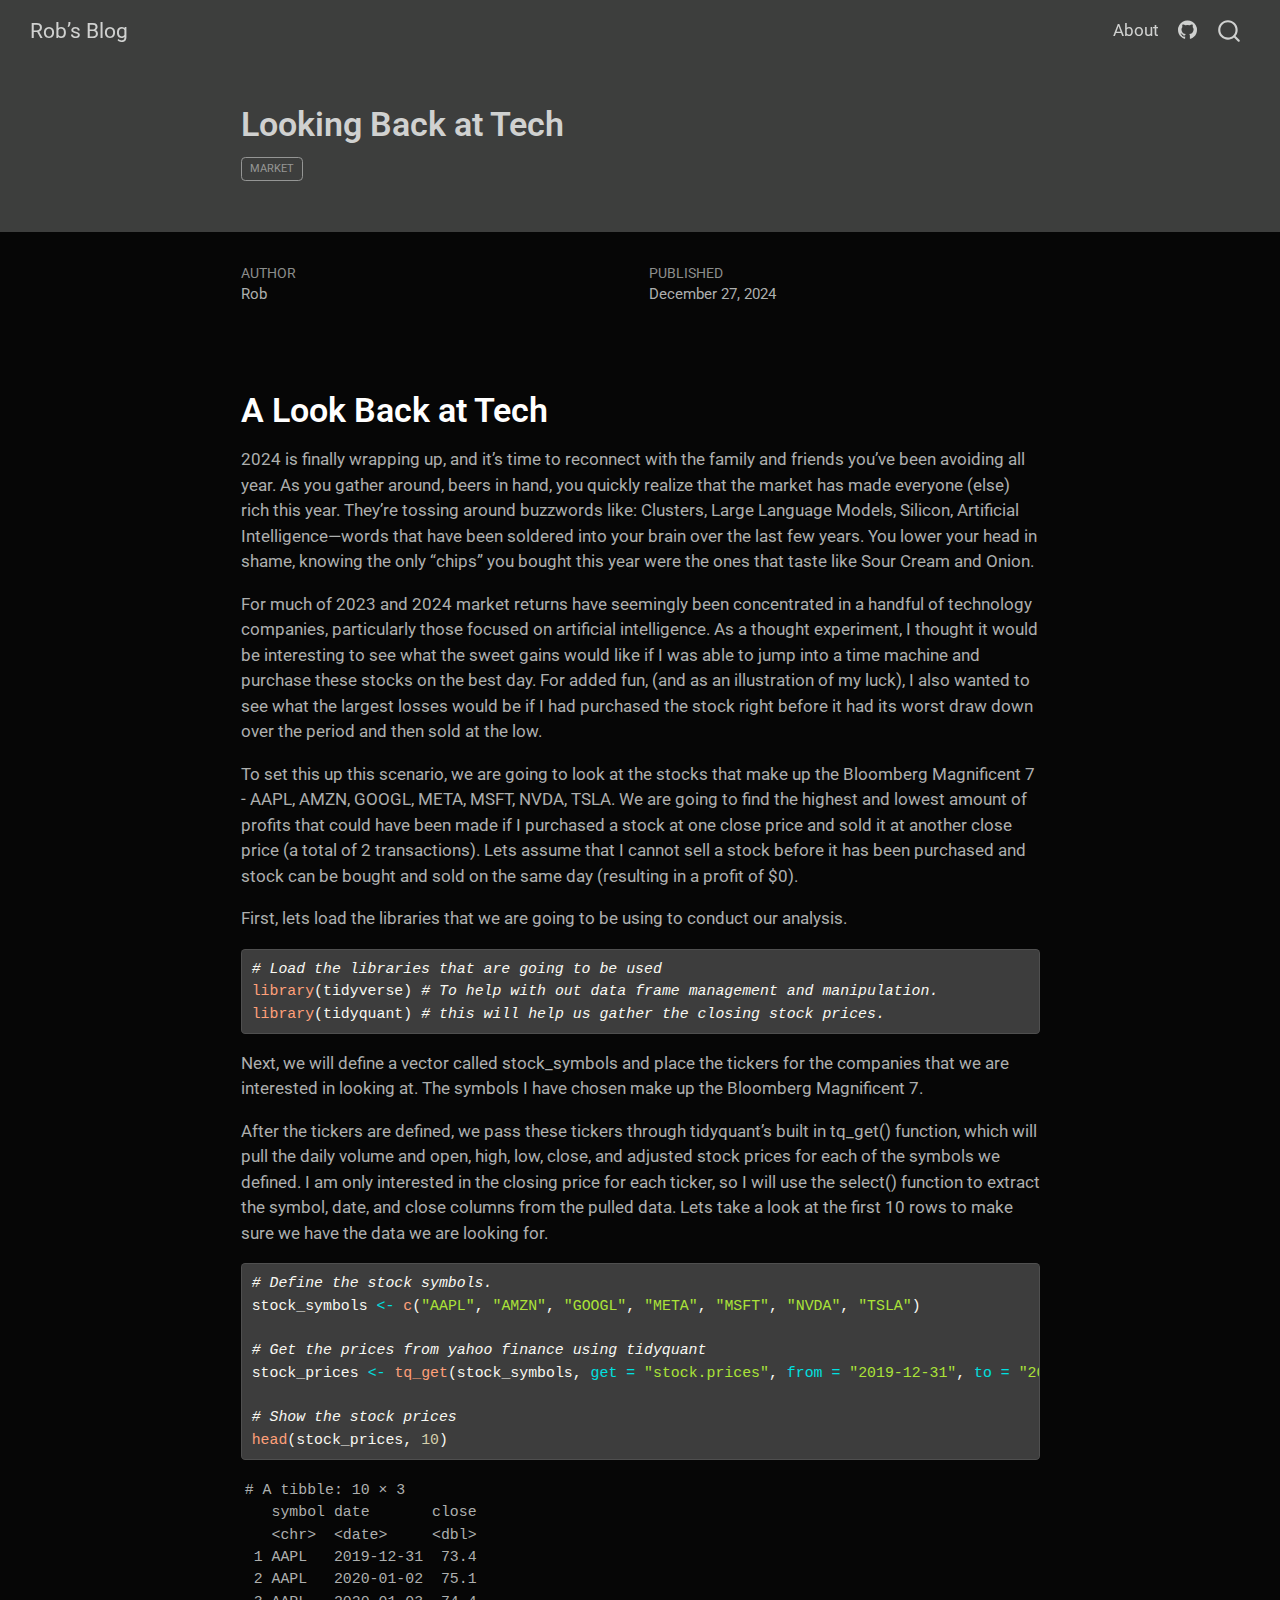
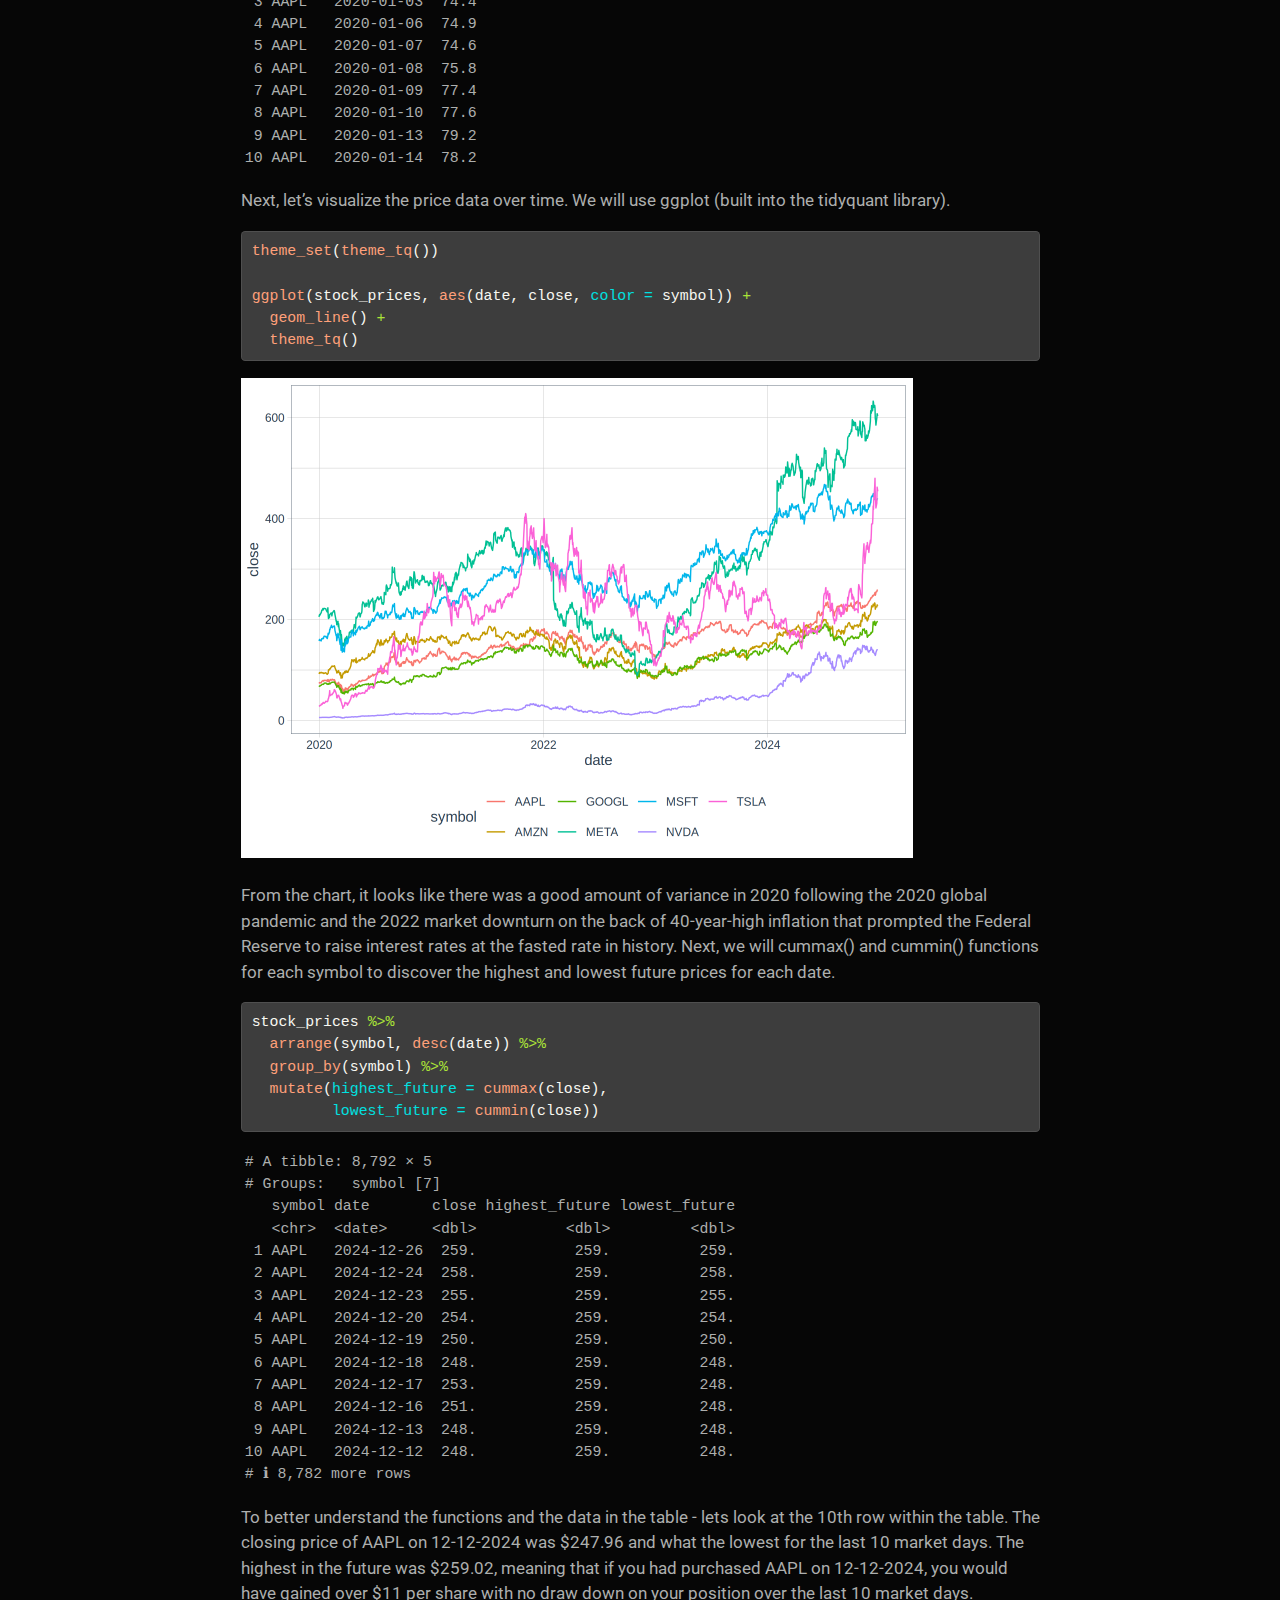
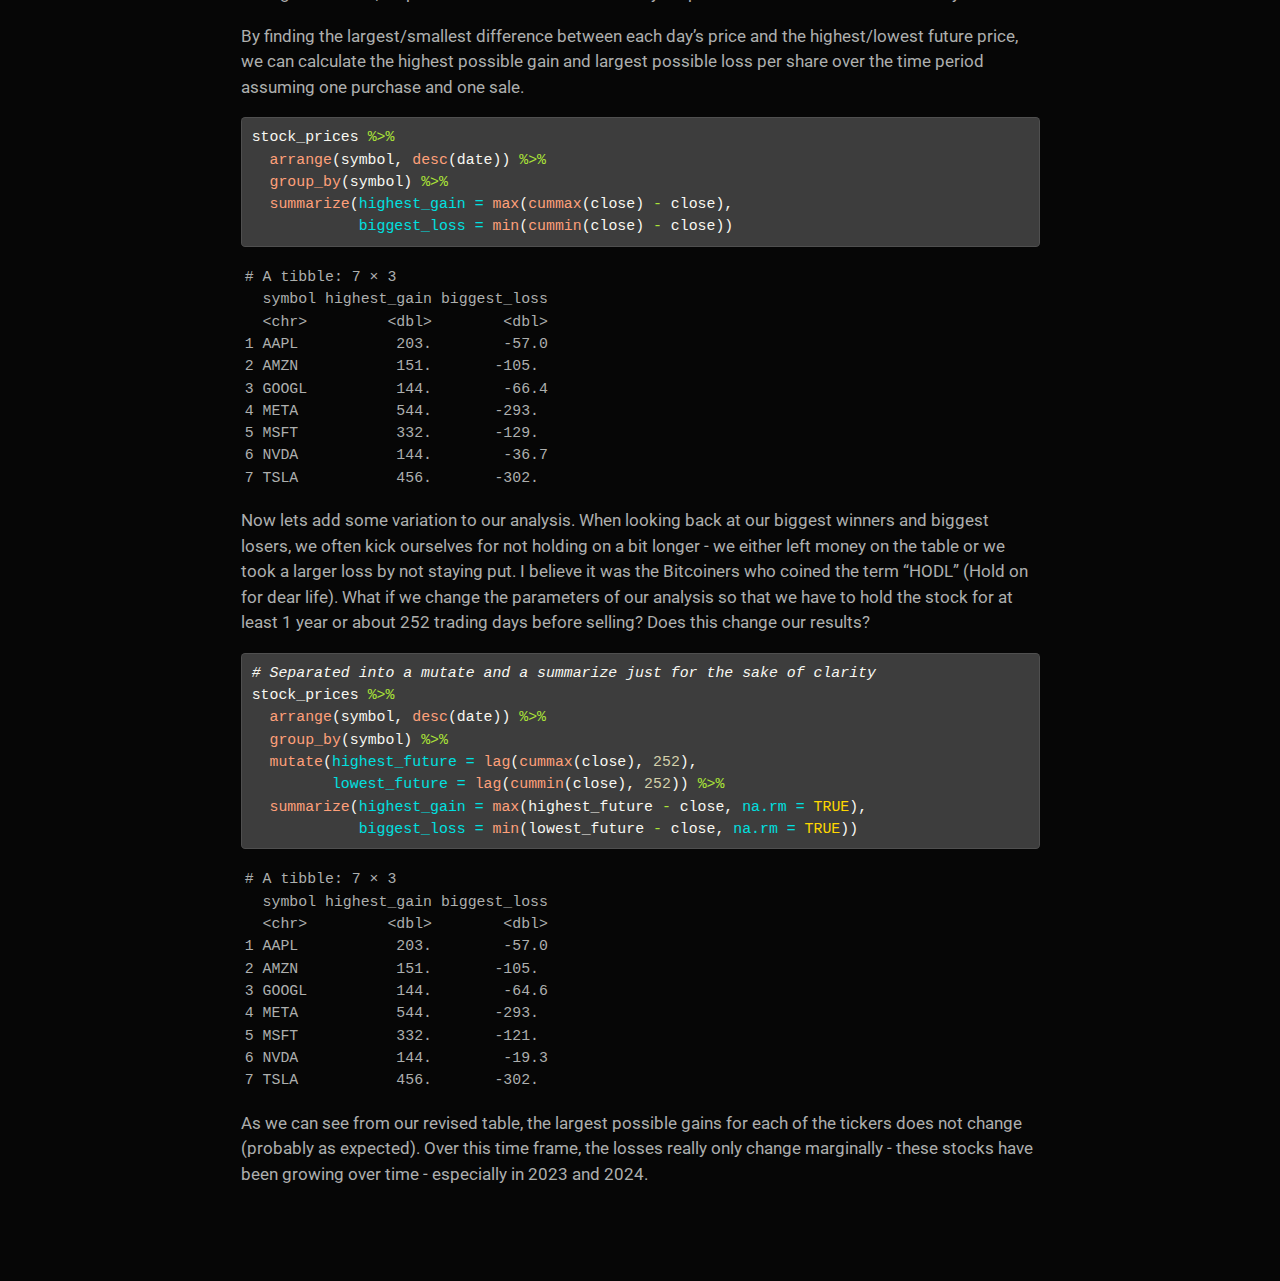
==== commit e352452c: "typo changes" ====
--- a/docs/posts/best-worst-market-returns2024/index.html
+++ b/docs/posts/best-worst-market-returns2024/index.html
@@ -282,7 +282,7 @@
 7 TSLA           456.       -302. </code></pre>
 </div>
 </div>
-<p>Now lets add some variation to our analysis. When looking back at our biggest winners and biggest losers, we often kick ourselves for not holding on a bit longer - we either left money on the table or we took a larger loss by not staying put. I believe it was the Bitcoiners who coined the term “HODL” (Hold on for dear life). What if we change the parameters of our analysis so that we have to hold the stock for at least 1 year or about 252 trading days before selling? Does this change our results??</p>
+<p>Now lets add some variation to our analysis. When looking back at our biggest winners and biggest losers, we often kick ourselves for not holding on a bit longer - we either left money on the table or we took a larger loss by not staying put. I believe it was the Bitcoiners who coined the term “HODL” (Hold on for dear life). What if we change the parameters of our analysis so that we have to hold the stock for at least 1 year or about 252 trading days before selling? Does this change our results?</p>
 <div class="cell">
 <div class="sourceCode cell-code" id="cb9"><pre class="sourceCode r code-with-copy"><code class="sourceCode r"><span id="cb9-1"><a href="#cb9-1" aria-hidden="true" tabindex="-1"></a><span class="co"># Separated into a mutate and a summarize just for the sake of clarity</span></span>
 <span id="cb9-2"><a href="#cb9-2" aria-hidden="true" tabindex="-1"></a>stock_prices <span class="sc">%&gt;%</span></span>
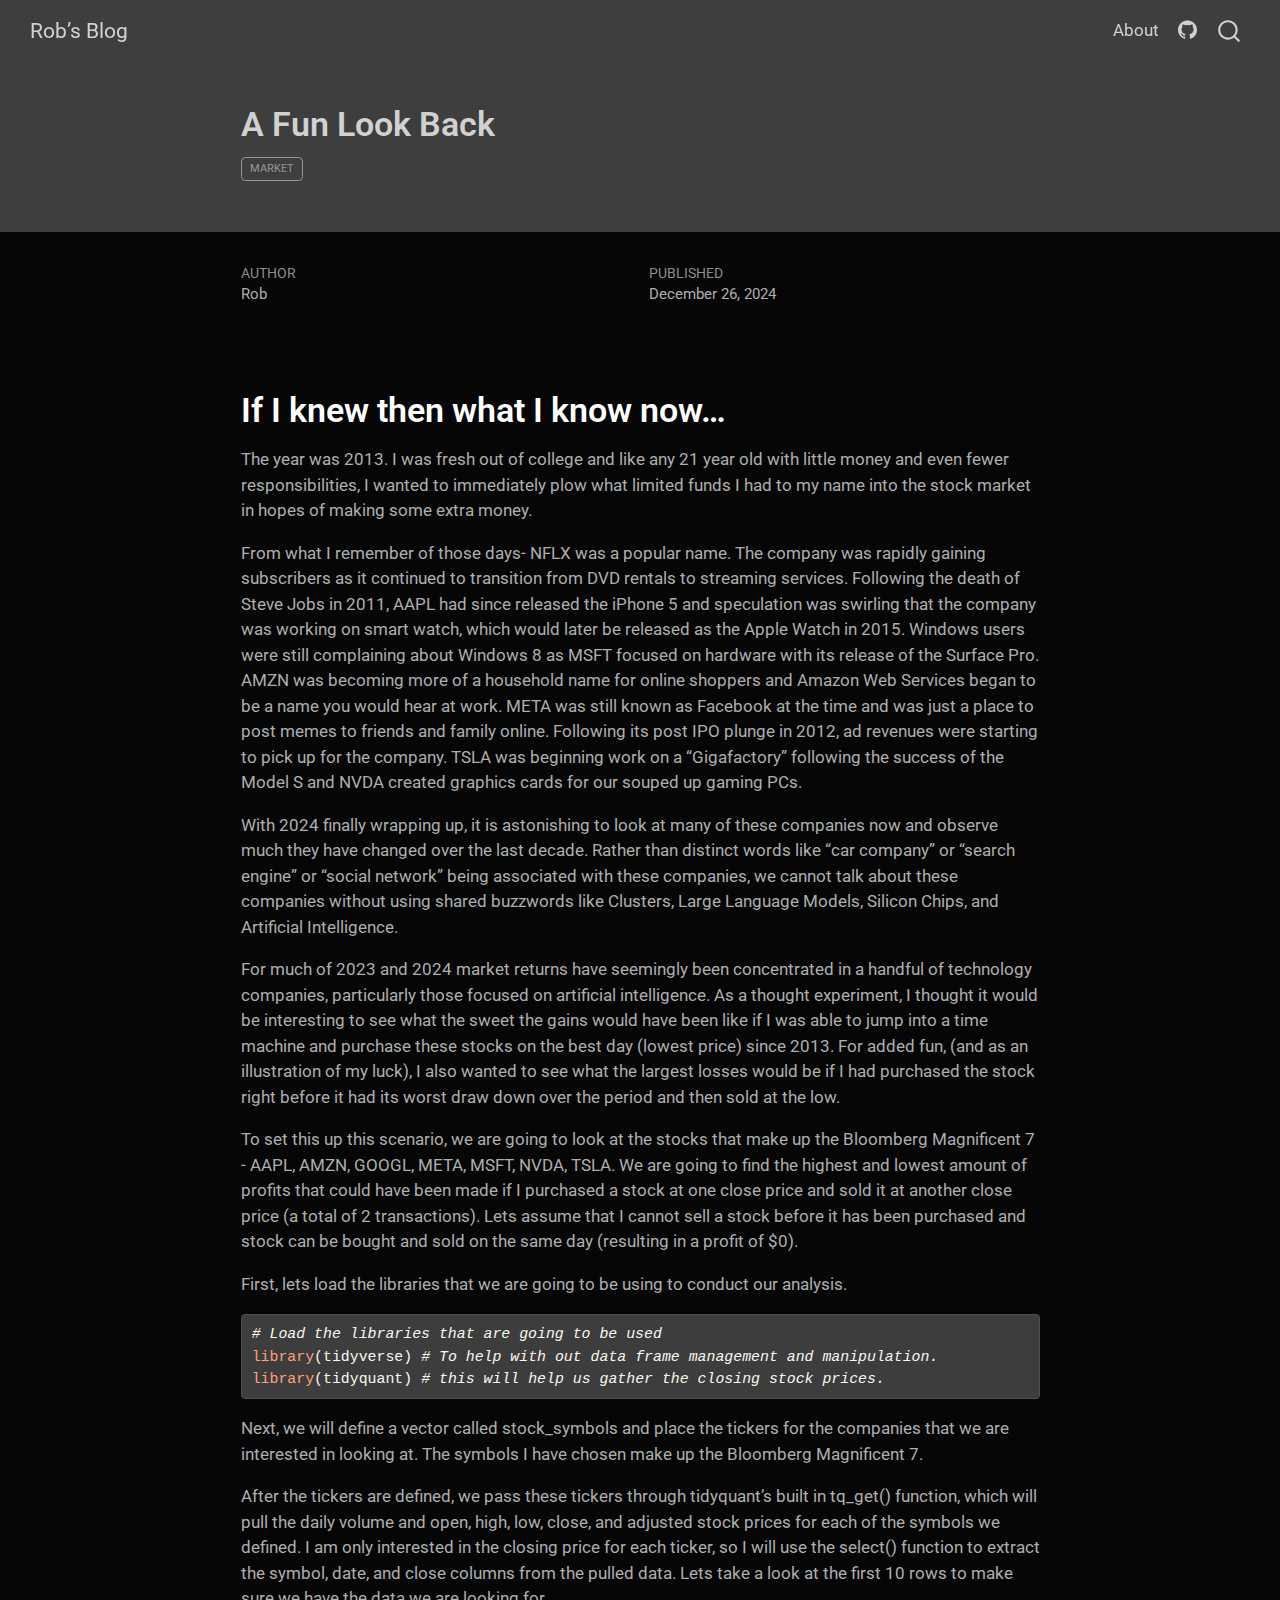
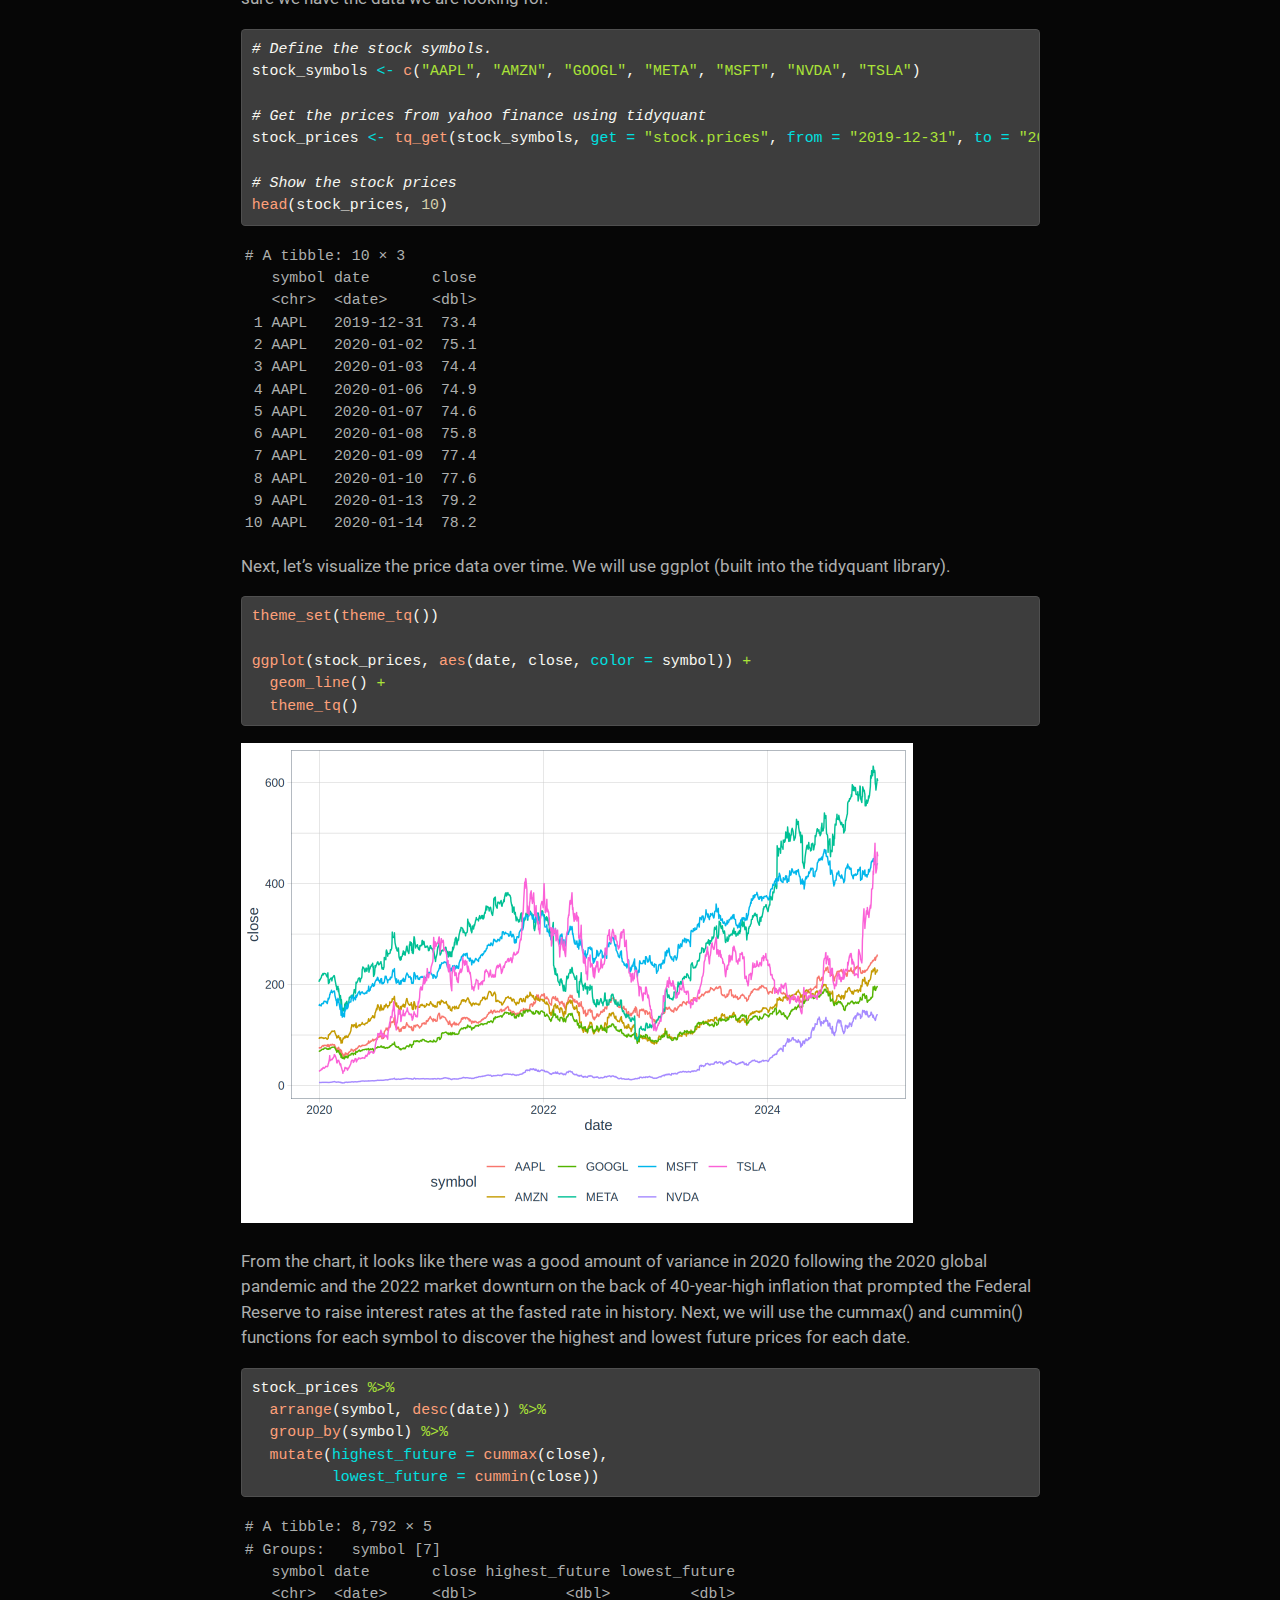
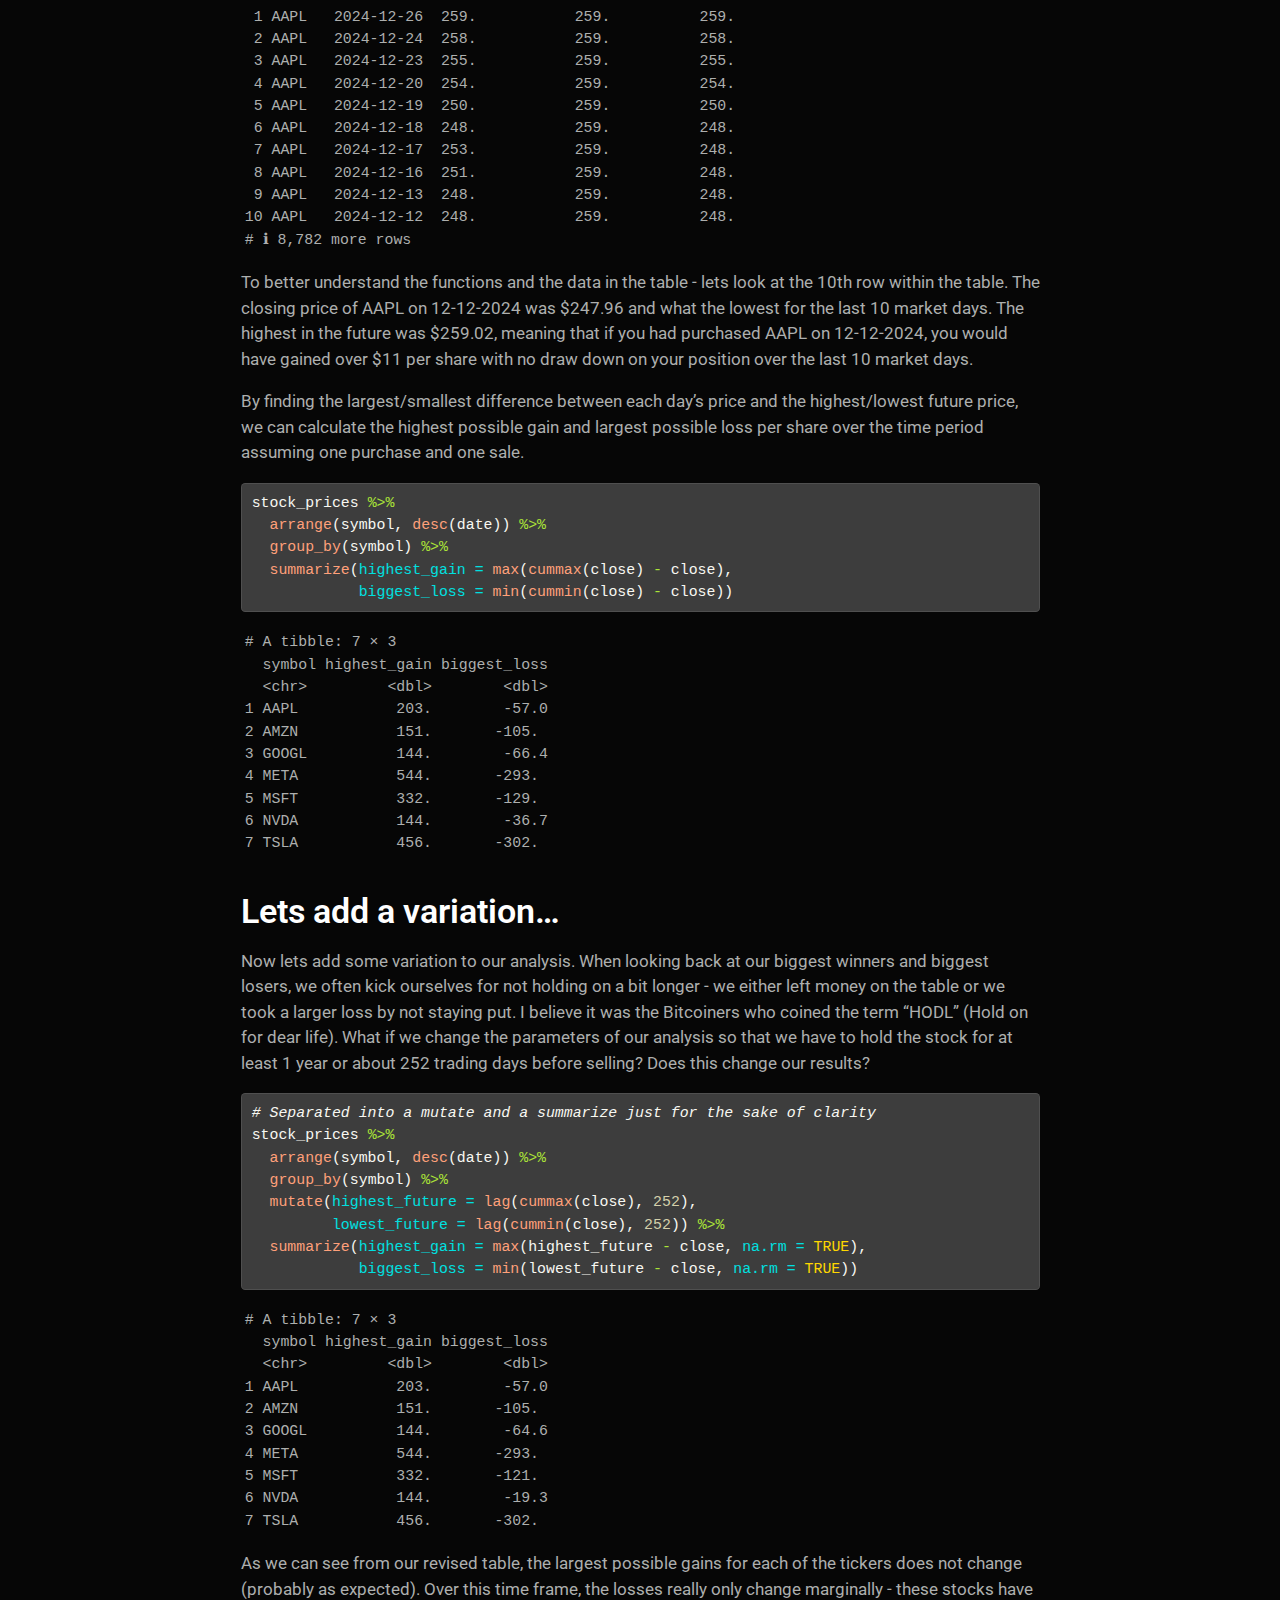
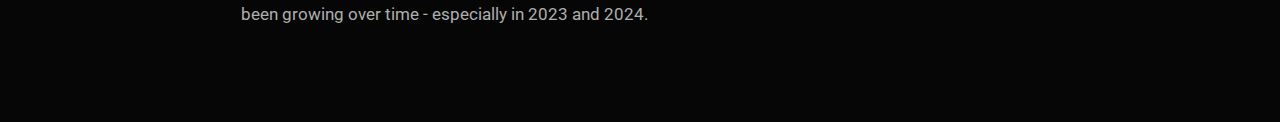
==== commit 6b90e6c4: "Changes to text and title" ====
--- a/docs/posts/best-worst-market-returns2024/index.html
+++ b/docs/posts/best-worst-market-returns2024/index.html
@@ -7,9 +7,9 @@
 <meta name="viewport" content="width=device-width, initial-scale=1.0, user-scalable=yes">
 
 <meta name="author" content="Rob">
-<meta name="dcterms.date" content="2024-12-27">
-
-<title>Looking Back at Tech – Rob’s Blog</title>
+<meta name="dcterms.date" content="2024-12-26">
+
+<title>A Fun Look Back – Rob’s Blog</title>
 <style>
 code{white-space: pre-wrap;}
 span.smallcaps{font-variant: small-caps;}
@@ -144,7 +144,7 @@
 <header id="title-block-header" class="quarto-title-block default page-columns page-full">
   <div class="quarto-title-banner page-columns page-full">
     <div class="quarto-title column-body">
-      <h1 class="title">Looking Back at Tech</h1>
+      <h1 class="title">A Fun Look Back</h1>
                                 <div class="quarto-categories">
                 <div class="quarto-category">market</div>
               </div>
@@ -164,7 +164,7 @@
       <div>
       <div class="quarto-title-meta-heading">Published</div>
       <div class="quarto-title-meta-contents">
-        <p class="date">December 27, 2024</p>
+        <p class="date">December 26, 2024</p>
       </div>
     </div>
     
@@ -183,10 +183,12 @@
 
 
 
-<section id="a-look-back-at-tech" class="level1">
-<h1>A Look Back at Tech</h1>
-<p>2024 is finally wrapping up, and it’s time to reconnect with the family and friends you’ve been avoiding all year. As you gather around, beers in hand, you quickly realize that the market has made everyone (else) rich this year. They’re tossing around buzzwords like: Clusters, Large Language Models, Silicon, Artificial Intelligence—words that have been soldered into your brain over the last few years. You lower your head in shame, knowing the only “chips” you bought this year were the ones that taste like Sour Cream and Onion.</p>
-<p>For much of 2023 and 2024 market returns have seemingly been concentrated in a handful of technology companies, particularly those focused on artificial intelligence. As a thought experiment, I thought it would be interesting to see what the sweet gains would like if I was able to jump into a time machine and purchase these stocks on the best day. For added fun, (and as an illustration of my luck), I also wanted to see what the largest losses would be if I had purchased the stock right before it had its worst draw down over the period and then sold at the low.</p>
+<section id="if-i-knew-then-what-i-know-now" class="level1">
+<h1>If I knew then what I know now…</h1>
+<p>The year was 2013. I was fresh out of college and like any 21 year old with little money and even fewer responsibilities, I wanted to immediately plow what limited funds I had to my name into the stock market in hopes of making some extra money.</p>
+<p>From what I remember of those days- NFLX was a popular name. The company was rapidly gaining subscribers as it continued to transition from DVD rentals to streaming services. Following the death of Steve Jobs in 2011, AAPL had since released the iPhone 5 and speculation was swirling that the company was working on smart watch, which would later be released as the Apple Watch in 2015. Windows users were still complaining about Windows 8 as MSFT focused on hardware with its release of the Surface Pro. AMZN was becoming more of a household name for online shoppers and Amazon Web Services began to be a name you would hear at work. META was still known as Facebook at the time and was just a place to post memes to friends and family online. Following its post IPO plunge in 2012, ad revenues were starting to pick up for the company. TSLA was beginning work on a “Gigafactory” following the success of the Model S and NVDA created graphics cards for our souped up gaming PCs.</p>
+<p>With 2024 finally wrapping up, it is astonishing to look at many of these companies now and observe much they have changed over the last decade. Rather than distinct words like “car company” or “search engine” or “social network” being associated with these companies, we cannot talk about these companies without using shared buzzwords like Clusters, Large Language Models, Silicon Chips, and Artificial Intelligence.</p>
+<p>For much of 2023 and 2024 market returns have seemingly been concentrated in a handful of technology companies, particularly those focused on artificial intelligence. As a thought experiment, I thought it would be interesting to see what the sweet the gains would have been like if I was able to jump into a time machine and purchase these stocks on the best day (lowest price) since 2013. For added fun, (and as an illustration of my luck), I also wanted to see what the largest losses would be if I had purchased the stock right before it had its worst draw down over the period and then sold at the low.</p>
 <p>To set this up this scenario, we are going to look at the stocks that make up the Bloomberg Magnificent 7 - AAPL, AMZN, GOOGL, META, MSFT, NVDA, TSLA. We are going to find the highest and lowest amount of profits that could have been made if I purchased a stock at one close price and sold it at another close price (a total of 2 transactions). Lets assume that I cannot sell a stock before it has been purchased and stock can be bought and sold on the same day (resulting in a profit of $0).</p>
 <p>First, lets load the libraries that we are going to be using to conduct our analysis.</p>
 <div class="cell">
@@ -236,7 +238,7 @@
 </div>
 </div>
 </div>
-<p>From the chart, it looks like there was a good amount of variance in 2020 following the 2020 global pandemic and the 2022 market downturn on the back of 40-year-high inflation that prompted the Federal Reserve to raise interest rates at the fasted rate in history. Next, we will cummax() and cummin() functions for each symbol to discover the highest and lowest future prices for each date.</p>
+<p>From the chart, it looks like there was a good amount of variance in 2020 following the 2020 global pandemic and the 2022 market downturn on the back of 40-year-high inflation that prompted the Federal Reserve to raise interest rates at the fasted rate in history. Next, we will use the cummax() and cummin() functions for each symbol to discover the highest and lowest future prices for each date.</p>
 <div class="cell">
 <div class="sourceCode cell-code" id="cb5"><pre class="sourceCode r code-with-copy"><code class="sourceCode r"><span id="cb5-1"><a href="#cb5-1" aria-hidden="true" tabindex="-1"></a>stock_prices <span class="sc">%&gt;%</span> </span>
 <span id="cb5-2"><a href="#cb5-2" aria-hidden="true" tabindex="-1"></a>  <span class="fu">arrange</span>(symbol, <span class="fu">desc</span>(date)) <span class="sc">%&gt;%</span> </span>
@@ -282,6 +284,9 @@
 7 TSLA           456.       -302. </code></pre>
 </div>
 </div>
+</section>
+<section id="lets-add-a-variation" class="level1">
+<h1>Lets add a variation…</h1>
 <p>Now lets add some variation to our analysis. When looking back at our biggest winners and biggest losers, we often kick ourselves for not holding on a bit longer - we either left money on the table or we took a larger loss by not staying put. I believe it was the Bitcoiners who coined the term “HODL” (Hold on for dear life). What if we change the parameters of our analysis so that we have to hold the stock for at least 1 year or about 252 trading days before selling? Does this change our results?</p>
 <div class="cell">
 <div class="sourceCode cell-code" id="cb9"><pre class="sourceCode r code-with-copy"><code class="sourceCode r"><span id="cb9-1"><a href="#cb9-1" aria-hidden="true" tabindex="-1"></a><span class="co"># Separated into a mutate and a summarize just for the sake of clarity</span></span>
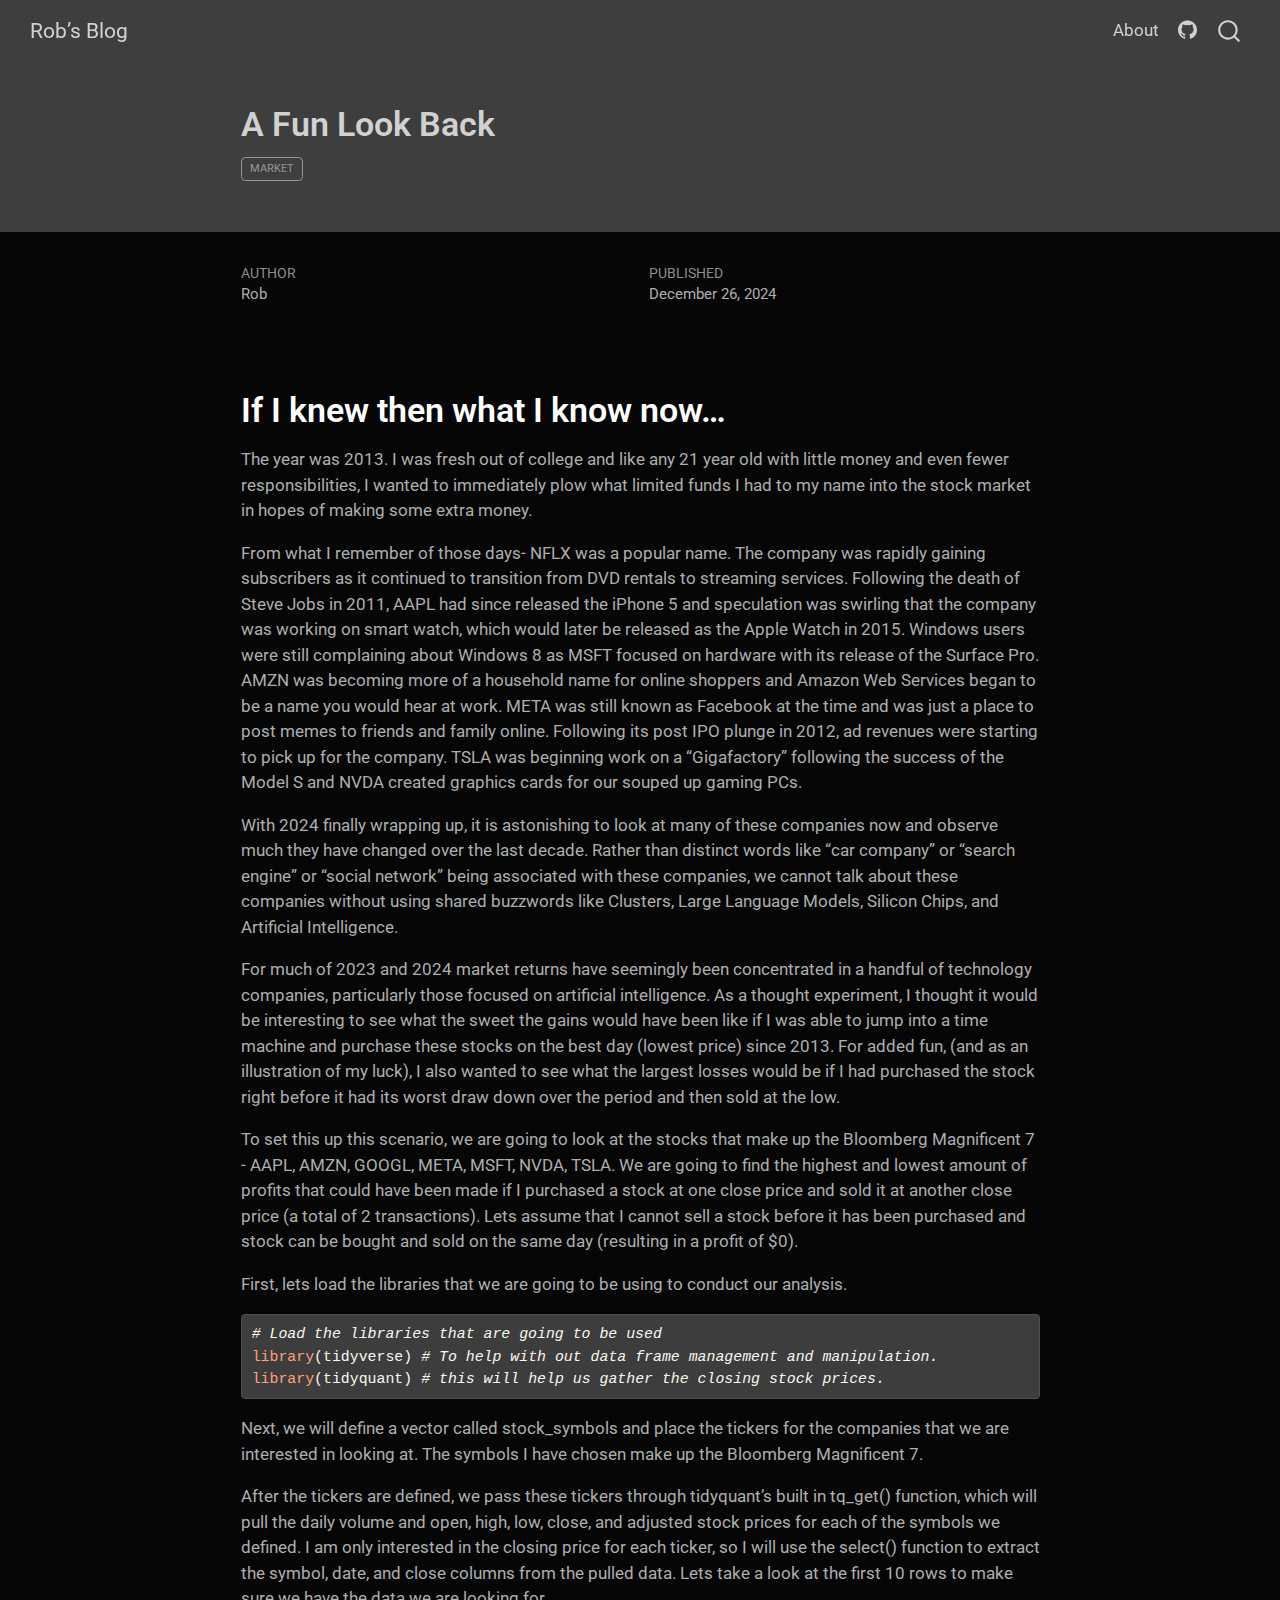
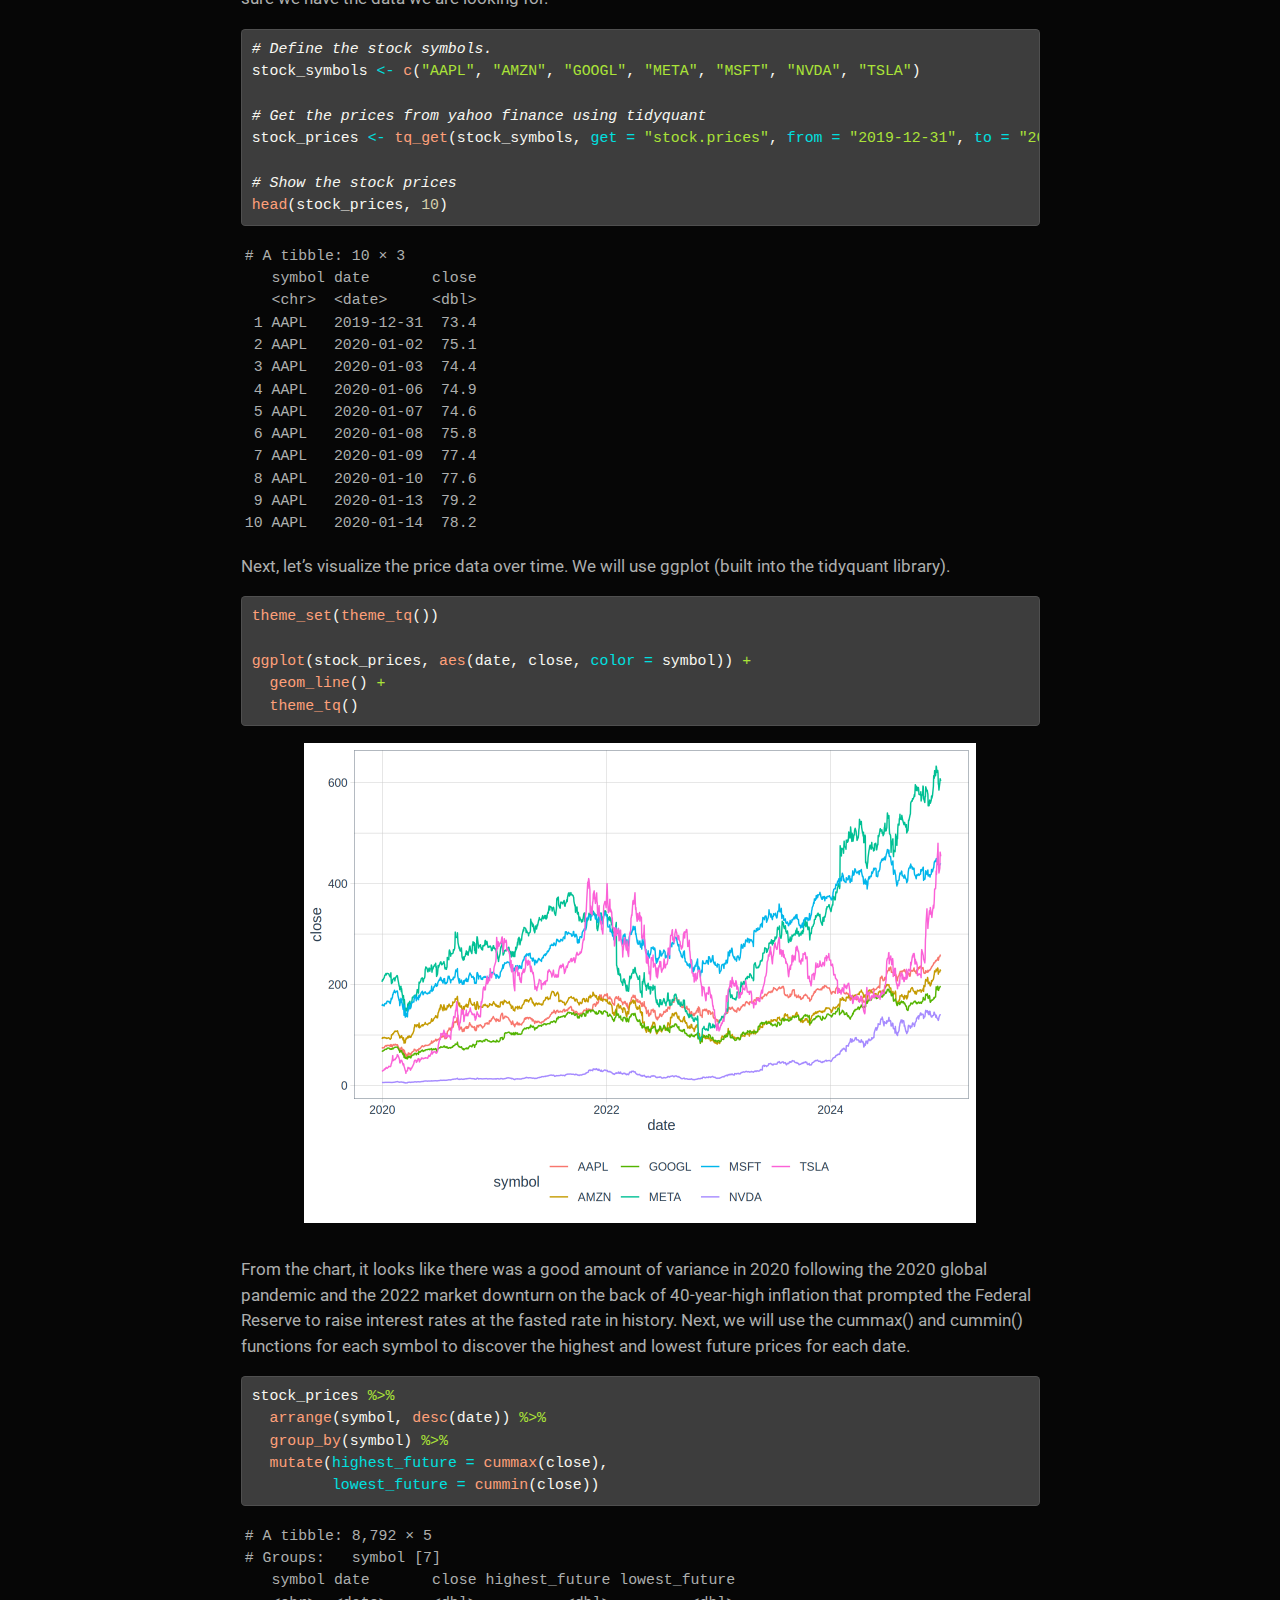
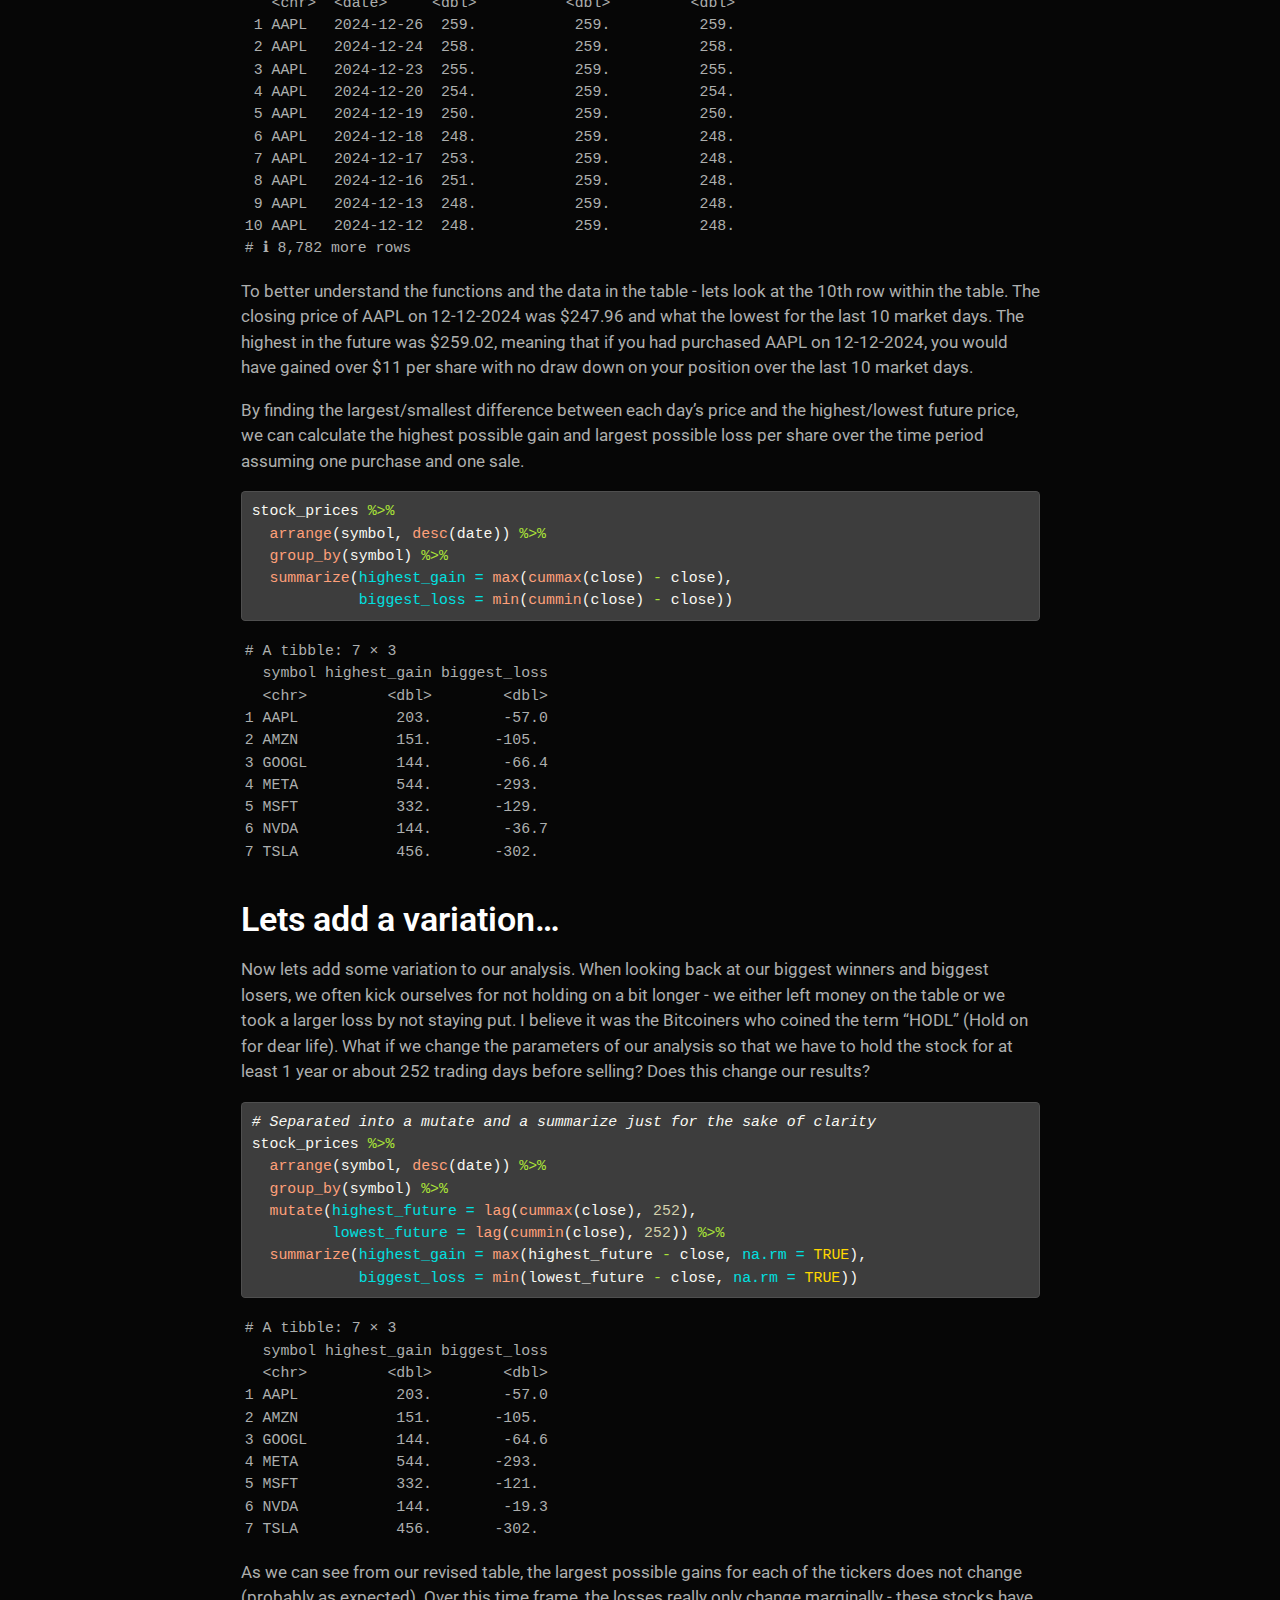
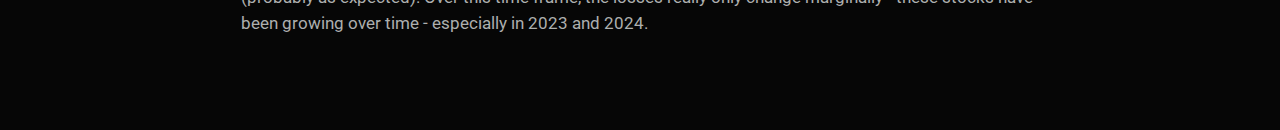
==== commit 4d668230: "aligned figure to center" ====
--- a/docs/posts/best-worst-market-returns2024/index.html
+++ b/docs/posts/best-worst-market-returns2024/index.html
@@ -198,7 +198,7 @@
 </div>
 <p>Next, we will define a vector called stock_symbols and place the tickers for the companies that we are interested in looking at. The symbols I have chosen make up the Bloomberg Magnificent 7.</p>
 <p>After the tickers are defined, we pass these tickers through tidyquant’s built in tq_get() function, which will pull the daily volume and open, high, low, close, and adjusted stock prices for each of the symbols we defined. I am only interested in the closing price for each ticker, so I will use the select() function to extract the symbol, date, and close columns from the pulled data. Lets take a look at the first 10 rows to make sure we have the data we are looking for.</p>
-<div class="cell">
+<div class="cell" data-layout-align="center">
 <div class="sourceCode cell-code" id="cb2"><pre class="sourceCode r code-with-copy"><code class="sourceCode r"><span id="cb2-1"><a href="#cb2-1" aria-hidden="true" tabindex="-1"></a><span class="co"># Define the stock symbols.</span></span>
 <span id="cb2-2"><a href="#cb2-2" aria-hidden="true" tabindex="-1"></a>stock_symbols <span class="ot">&lt;-</span> <span class="fu">c</span>(<span class="st">"AAPL"</span>, <span class="st">"AMZN"</span>, <span class="st">"GOOGL"</span>, <span class="st">"META"</span>, <span class="st">"MSFT"</span>, <span class="st">"NVDA"</span>, <span class="st">"TSLA"</span>)</span>
 <span id="cb2-3"><a href="#cb2-3" aria-hidden="true" tabindex="-1"></a></span>
@@ -224,22 +224,22 @@
 </div>
 </div>
 <p>Next, let’s visualize the price data over time. We will use ggplot (built into the tidyquant library).</p>
-<div class="cell">
+<div class="cell" data-layout-align="center">
 <div class="sourceCode cell-code" id="cb4"><pre class="sourceCode r code-with-copy"><code class="sourceCode r"><span id="cb4-1"><a href="#cb4-1" aria-hidden="true" tabindex="-1"></a><span class="fu">theme_set</span>(<span class="fu">theme_tq</span>())</span>
 <span id="cb4-2"><a href="#cb4-2" aria-hidden="true" tabindex="-1"></a></span>
 <span id="cb4-3"><a href="#cb4-3" aria-hidden="true" tabindex="-1"></a><span class="fu">ggplot</span>(stock_prices, <span class="fu">aes</span>(date, close, <span class="at">color =</span> symbol)) <span class="sc">+</span></span>
 <span id="cb4-4"><a href="#cb4-4" aria-hidden="true" tabindex="-1"></a>  <span class="fu">geom_line</span>() <span class="sc">+</span></span>
 <span id="cb4-5"><a href="#cb4-5" aria-hidden="true" tabindex="-1"></a>  <span class="fu">theme_tq</span>()</span></code><button title="Copy to Clipboard" class="code-copy-button"><i class="bi"></i></button></pre></div>
 <div class="cell-output-display">
-<div>
+<div class="quarto-figure quarto-figure-center">
 <figure class="figure">
-<p><img src="index_files/figure-html/unnamed-chunk-3-1.png" class="img-fluid figure-img" width="672"></p>
+<p><img src="index_files/figure-html/unnamed-chunk-3-1.png" class="img-fluid quarto-figure quarto-figure-center figure-img" width="672"></p>
 </figure>
 </div>
 </div>
 </div>
 <p>From the chart, it looks like there was a good amount of variance in 2020 following the 2020 global pandemic and the 2022 market downturn on the back of 40-year-high inflation that prompted the Federal Reserve to raise interest rates at the fasted rate in history. Next, we will use the cummax() and cummin() functions for each symbol to discover the highest and lowest future prices for each date.</p>
-<div class="cell">
+<div class="cell" data-layout-align="center">
 <div class="sourceCode cell-code" id="cb5"><pre class="sourceCode r code-with-copy"><code class="sourceCode r"><span id="cb5-1"><a href="#cb5-1" aria-hidden="true" tabindex="-1"></a>stock_prices <span class="sc">%&gt;%</span> </span>
 <span id="cb5-2"><a href="#cb5-2" aria-hidden="true" tabindex="-1"></a>  <span class="fu">arrange</span>(symbol, <span class="fu">desc</span>(date)) <span class="sc">%&gt;%</span> </span>
 <span id="cb5-3"><a href="#cb5-3" aria-hidden="true" tabindex="-1"></a>  <span class="fu">group_by</span>(symbol) <span class="sc">%&gt;%</span> </span>
@@ -265,7 +265,7 @@
 </div>
 <p>To better understand the functions and the data in the table - lets look at the 10th row within the table. The closing price of AAPL on 12-12-2024 was $247.96 and what the lowest for the last 10 market days. The highest in the future was $259.02, meaning that if you had purchased AAPL on 12-12-2024, you would have gained over $11 per share with no draw down on your position over the last 10 market days.</p>
 <p>By finding the largest/smallest difference between each day’s price and the highest/lowest future price, we can calculate the highest possible gain and largest possible loss per share over the time period assuming one purchase and one sale.</p>
-<div class="cell">
+<div class="cell" data-layout-align="center">
 <div class="sourceCode cell-code" id="cb7"><pre class="sourceCode r code-with-copy"><code class="sourceCode r"><span id="cb7-1"><a href="#cb7-1" aria-hidden="true" tabindex="-1"></a>stock_prices <span class="sc">%&gt;%</span></span>
 <span id="cb7-2"><a href="#cb7-2" aria-hidden="true" tabindex="-1"></a>  <span class="fu">arrange</span>(symbol, <span class="fu">desc</span>(date)) <span class="sc">%&gt;%</span></span>
 <span id="cb7-3"><a href="#cb7-3" aria-hidden="true" tabindex="-1"></a>  <span class="fu">group_by</span>(symbol) <span class="sc">%&gt;%</span></span>
@@ -288,7 +288,7 @@
 <section id="lets-add-a-variation" class="level1">
 <h1>Lets add a variation…</h1>
 <p>Now lets add some variation to our analysis. When looking back at our biggest winners and biggest losers, we often kick ourselves for not holding on a bit longer - we either left money on the table or we took a larger loss by not staying put. I believe it was the Bitcoiners who coined the term “HODL” (Hold on for dear life). What if we change the parameters of our analysis so that we have to hold the stock for at least 1 year or about 252 trading days before selling? Does this change our results?</p>
-<div class="cell">
+<div class="cell" data-layout-align="center">
 <div class="sourceCode cell-code" id="cb9"><pre class="sourceCode r code-with-copy"><code class="sourceCode r"><span id="cb9-1"><a href="#cb9-1" aria-hidden="true" tabindex="-1"></a><span class="co"># Separated into a mutate and a summarize just for the sake of clarity</span></span>
 <span id="cb9-2"><a href="#cb9-2" aria-hidden="true" tabindex="-1"></a>stock_prices <span class="sc">%&gt;%</span></span>
 <span id="cb9-3"><a href="#cb9-3" aria-hidden="true" tabindex="-1"></a>  <span class="fu">arrange</span>(symbol, <span class="fu">desc</span>(date)) <span class="sc">%&gt;%</span></span>
